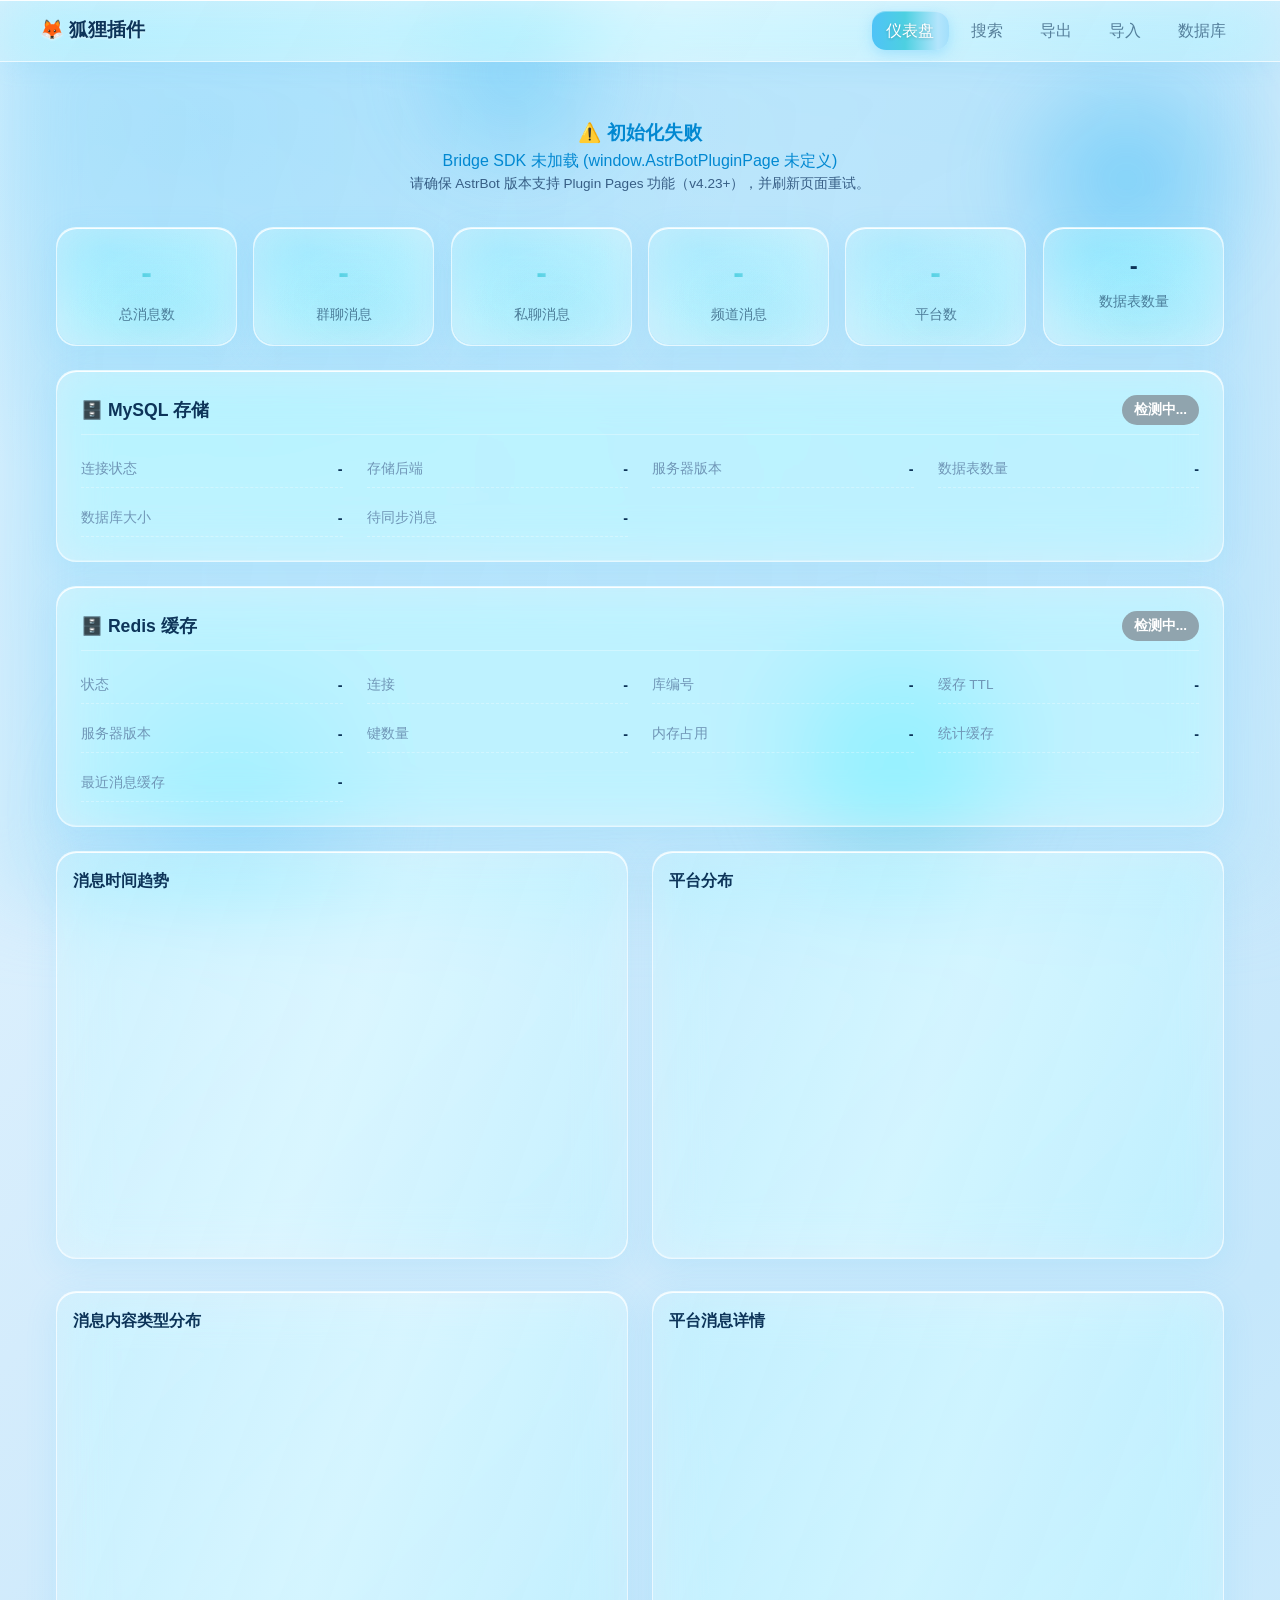
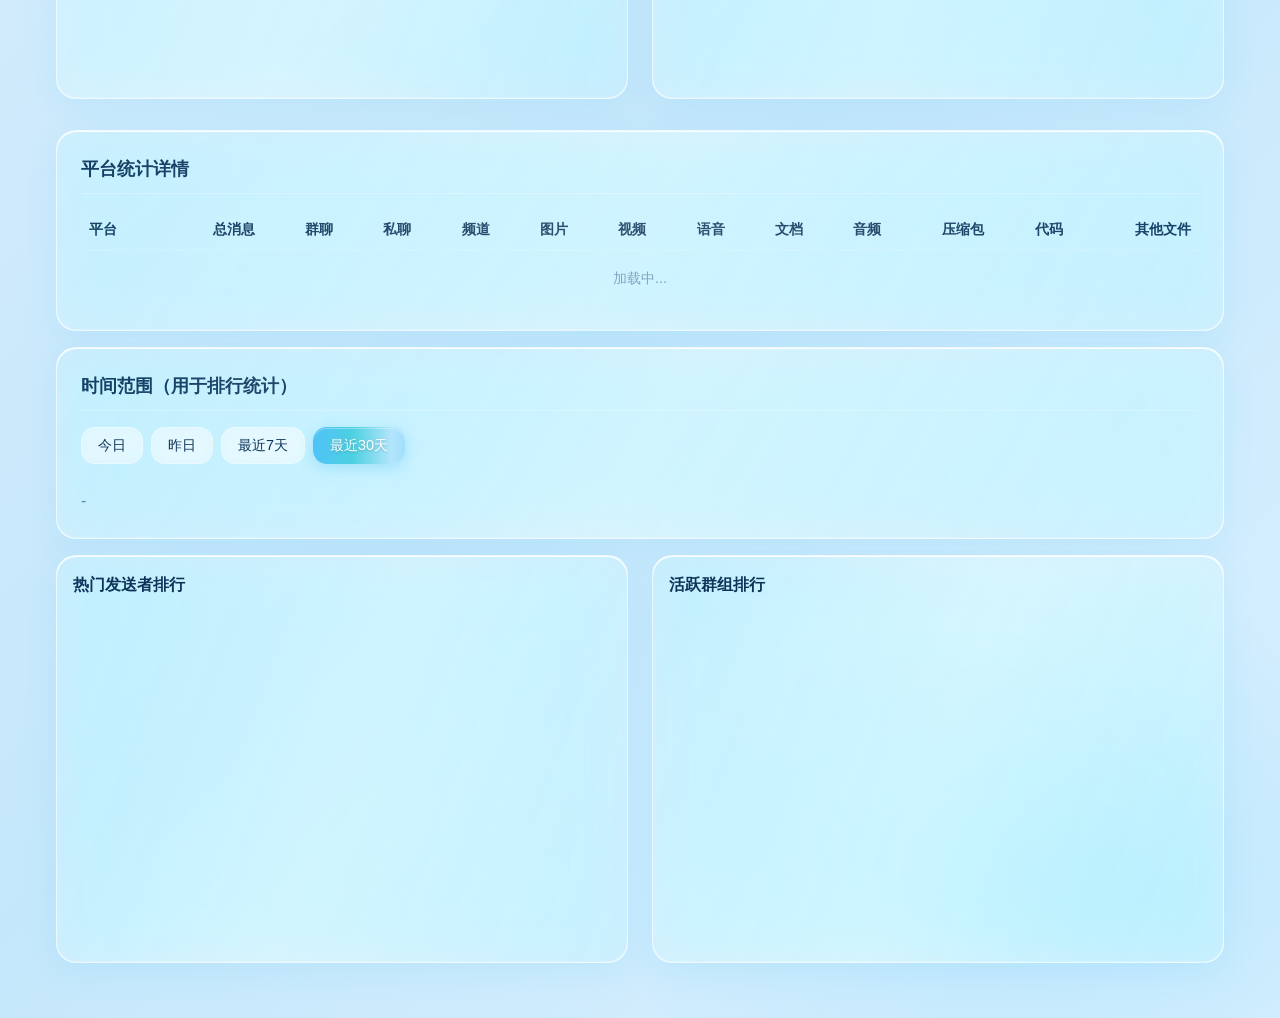
==== pages/recorder/index.html @ d4afc665 "feat: WebUI 支持 SQLite 数据库备份导入导出\n\n新增 .db 格式导出与导入，支持消息表完整字段、批量处理、完整性检查和分片上传。\n同步更新 WebUI、README、CHAN" ====
<!doctype html>
<html lang="zh-CN">
<head>
  <meta charset="utf-8" />
  <meta name="viewport" content="width=device-width, initial-scale=1.0, maximum-scale=5.0, user-scalable=yes" />
  <meta name="theme-color" content="#4fc3f7" />
  <meta name="apple-mobile-web-app-capable" content="yes" />
  <meta name="apple-mobile-web-app-status-bar-style" content="default" />
  <title>狐狸插件</title>
  <link rel="stylesheet" href="./style.css?v=2.12.0" />
</head>
<body>
  <nav class="navbar">
    <div class="nav-container">
      <span class="nav-brand">🦊 狐狸插件</span>
      <button class="nav-toggle" id="navToggle">☰</button>
      <div class="nav-links" id="navLinks">
        <a href="#dashboard" class="nav-link active" data-view="dashboard">仪表盘</a>
        <a href="#search" class="nav-link" data-view="search">搜索</a>
        <a href="#export" class="nav-link" data-view="export">导出</a>
        <a href="#import" class="nav-link" data-view="import">导入</a>
        <a href="#database" class="nav-link" data-view="database">数据库</a>
      </div>
    </div>
  </nav>

  <main class="main-content">
    <div id="view-dashboard" class="view active">
      <div class="stats-grid">
        <div class="stat-card">
          <div class="stat-value" id="totalCount">-</div>
          <div class="stat-label">总消息数</div>
        </div>
        <div class="stat-card">
          <div class="stat-value" id="groupCount">-</div>
          <div class="stat-label">群聊消息</div>
        </div>
        <div class="stat-card">
          <div class="stat-value" id="privateCount">-</div>
          <div class="stat-label">私聊消息</div>
        </div>
        <div class="stat-card">
          <div class="stat-value" id="channelCount">-</div>
          <div class="stat-label">频道消息</div>
        </div>
        <div class="stat-card">
          <div class="stat-value" id="platformCount">-</div>
          <div class="stat-label">平台数</div>
        </div>
        <div class="stat-card">
          <div class="stat-value stat-plain" id="dbStatusValue">-</div>
          <div class="stat-label" id="dbStatusLabel">数据表数量</div>
          <div class="stat-sub" id="dbStatusSub"></div>
        </div>
      </div>

      <div class="redis-card" id="mysqlCard">
        <div class="redis-card-header">
          <span class="redis-title">🗄️ MySQL 存储</span>
          <span class="redis-status-badge" id="mysqlBadge">检测中...</span>
        </div>
        <div class="redis-card-body">
          <div class="redis-detail">
            <span class="redis-k">连接状态</span>
            <span class="redis-v" id="mysqlConnected">-</span>
          </div>
          <div class="redis-detail">
            <span class="redis-k">存储后端</span>
            <span class="redis-v" id="mysqlBackend">-</span>
          </div>
          <div class="redis-detail">
            <span class="redis-k">服务器版本</span>
            <span class="redis-v" id="mysqlVersion">-</span>
          </div>
          <div class="redis-detail">
            <span class="redis-k">数据表数量</span>
            <span class="redis-v" id="mysqlTables">-</span>
          </div>
          <div class="redis-detail">
            <span class="redis-k">数据库大小</span>
            <span class="redis-v" id="mysqlDbSize">-</span>
          </div>
          <div class="redis-detail">
            <span class="redis-k">待同步消息</span>
            <span class="redis-v" id="mysqlUnsynced">-</span>
          </div>
        </div>
      </div>

      <div class="redis-card" id="redisCard">
        <div class="redis-card-header">
          <span class="redis-title">🗄️ Redis 缓存</span>
          <span class="redis-status-badge" id="redisBadge">检测中...</span>
        </div>
        <div class="redis-card-body">
          <div class="redis-detail">
            <span class="redis-k">状态</span>
            <span class="redis-v" id="redisAvailable">-</span>
          </div>
          <div class="redis-detail">
            <span class="redis-k">连接</span>
            <span class="redis-v" id="redisEndpoint">-</span>
          </div>
          <div class="redis-detail">
            <span class="redis-k">库编号</span>
            <span class="redis-v" id="redisDb">-</span>
          </div>
          <div class="redis-detail">
            <span class="redis-k">缓存 TTL</span>
            <span class="redis-v" id="redisTtl">-</span>
          </div>
          <div class="redis-detail">
            <span class="redis-k">服务器版本</span>
            <span class="redis-v" id="redisVersion">-</span>
          </div>
          <div class="redis-detail">
            <span class="redis-k">键数量</span>
            <span class="redis-v" id="redisKeyCount">-</span>
          </div>
          <div class="redis-detail">
            <span class="redis-k">内存占用</span>
            <span class="redis-v" id="redisMemory">-</span>
          </div>
          <div class="redis-detail">
            <span class="redis-k">统计缓存</span>
            <span class="redis-v" id="redisStatsKey">-</span>
          </div>
          <div class="redis-detail">
            <span class="redis-k">最近消息缓存</span>
            <span class="redis-v" id="redisRecentKey">-</span>
          </div>
        </div>
      </div>

      <div class="charts-grid">
        <div class="chart-container">
          <div class="chart-title">消息时间趋势</div>
          <div class="chart-box" id="timelineChart"></div>
        </div>
        <div class="chart-container">
          <div class="chart-title">平台分布</div>
          <div class="chart-box" id="platformChart"></div>
        </div>
      </div>

      <div class="charts-grid">
        <div class="chart-container">
          <div class="chart-title">消息内容类型分布</div>
          <div class="chart-box" id="contentTypeChart"></div>
        </div>
        <div class="chart-container">
          <div class="chart-title">平台消息详情</div>
          <div class="chart-box" id="platformDetailChart"></div>
        </div>
      </div>

      <div class="card">
        <div class="card-header">平台统计详情</div>
        <div class="table-wrapper" style="overflow-x:auto;">
          <table class="data-table" id="platformDetailTable" style="width:100%;border-collapse:collapse;font-size:0.9rem;">
            <thead>
              <tr style="text-align:left;border-bottom:2px solid rgba(255,255,255,0.1);">
                <th style="padding:8px;">平台</th>
                <th style="padding:8px;text-align:right;">总消息</th>
                <th style="padding:8px;text-align:right;">群聊</th>
                <th style="padding:8px;text-align:right;">私聊</th>
                <th style="padding:8px;text-align:right;">频道</th>
                <th style="padding:8px;text-align:right;">图片</th>
                <th style="padding:8px;text-align:right;">视频</th>
                <th style="padding:8px;text-align:right;">语音</th>
                <th style="padding:8px;text-align:right;">文档</th>
                <th style="padding:8px;text-align:right;">音频</th>
                <th style="padding:8px;text-align:right;">压缩包</th>
                <th style="padding:8px;text-align:right;">代码</th>
                <th style="padding:8px;text-align:right;">其他文件</th>
              </tr>
            </thead>
            <tbody id="platformDetailBody">
              <tr><td colspan="13" style="padding:16px;text-align:center;color:#7096b7;">加载中...</td></tr>
            </tbody>
          </table>
        </div>
      </div>

      <div class="card">
        <div class="card-header">时间范围（用于排行统计）</div>
        <div class="time-selector">
          <button class="time-btn" data-range="today">今日</button>
          <button class="time-btn" data-range="yesterday">昨日</button>
          <button class="time-btn" data-range="last7d">最近7天</button>
          <button class="time-btn active" data-range="last30d">最近30天</button>
        </div>
        <p class="text-muted" id="timeRangeInfo">-</p>
      </div>

      <div class="charts-grid">
        <div class="chart-container">
          <div class="chart-title">热门发送者排行</div>
          <div class="chart-box" id="senderChart"></div>
        </div>
        <div class="chart-container">
          <div class="chart-title">活跃群组排行</div>
          <div class="chart-box" id="groupChart"></div>
        </div>
      </div>
    </div>

    <div id="view-search" class="view">
      <div class="filter-section">
        <div class="filter-row">
          <div class="filter-group search-group">
            <label class="filter-label">关键词:</label>
            <input type="text" class="filter-input search-input" id="keywordInput" placeholder="搜索消息内容...">
          </div>
        </div>
        <div class="filter-row">
          <div class="filter-group">
            <label class="filter-label">平台:</label>
            <select class="filter-select" id="platformFilter">
              <option value="">全部平台</option>
            </select>
          </div>
          <div class="filter-group">
            <label class="filter-label">消息类型:</label>
            <select class="filter-select" id="typeFilter">
              <option value="">全部</option>
              <option value="group">群聊</option>
              <option value="private">私聊</option>
              <option value="channel">频道</option>
            </select>
          </div>
          <div class="filter-group">
            <label class="filter-label">排序:</label>
            <select class="filter-select" id="orderFilter">
              <option value="desc">时间倒序</option>
              <option value="asc">时间正序</option>
            </select>
          </div>
          <div class="filter-group">
            <label class="filter-label">每页:</label>
            <select class="filter-select" id="limitFilter">
              <option value="50">50条</option>
              <option value="100">100条</option>
              <option value="200">200条</option>
            </select>
          </div>
        </div>
        <div class="filter-row" id="advancedFilters" style="display: none;">
          <div class="filter-group">
            <label class="filter-label">群组:</label>
            <select class="filter-select" id="groupFilter">
              <option value="">全部群组</option>
            </select>
          </div>
          <div class="filter-group">
            <label class="filter-label">发送者:</label>
            <select class="filter-select" id="senderFilter">
              <option value="">全部发送者</option>
            </select>
          </div>
          <div class="filter-group">
            <label class="filter-label">开始时间:</label>
            <input type="datetime-local" class="filter-input" id="startTimeInput">
          </div>
          <div class="filter-group">
            <label class="filter-label">结束时间:</label>
            <input type="datetime-local" class="filter-input" id="endTimeInput">
          </div>
        </div>
        <div class="filter-row">
          <button class="btn btn-outline" id="toggleAdvancedBtn">展开更多筛选</button>
          <button class="btn" id="refreshBtn">刷新</button>
          <button class="btn btn-success" id="exportResultsBtn">导出当前结果</button>
        </div>
      </div>
      <div class="card">
        <div class="card-header">消息列表</div>
        <div class="message-list" id="messageList">
          <p class="text-center text-muted">加载中...</p>
        </div>
      </div>
      <div class="pagination" id="pagination"></div>
    </div>

    <div id="view-export" class="view">
      <div class="card">
        <div class="card-header">筛选条件</div>
        <div id="currentFilters"></div>
        <div class="filter-row">
          <div class="filter-group">
            <label class="filter-label">时间范围:</label>
            <select class="filter-select" id="exportTime">
              <option value="">全部</option>
              <option value="today">今日</option>
              <option value="yesterday">昨日</option>
              <option value="last7d">最近7天</option>
              <option value="last30d">最近30天</option>
              <option value="week">本周</option>
              <option value="month">本月</option>
            </select>
          </div>
          <div class="filter-group">
            <label class="filter-label">平台:</label>
            <select class="filter-select" id="exportPlatform">
              <option value="">全部平台</option>
            </select>
          </div>
          <div class="filter-group">
            <label class="filter-label">消息类型:</label>
            <select class="filter-select" id="exportType">
              <option value="">全部</option>
              <option value="group">群聊</option>
              <option value="private">私聊</option>
              <option value="channel">频道</option>
            </select>
          </div>
        </div>
        <div class="filter-row">
          <div class="filter-group">
            <label class="filter-label">开始时间:</label>
            <input type="datetime-local" class="filter-input" id="exportStartTime">
          </div>
          <div class="filter-group">
            <label class="filter-label">结束时间:</label>
            <input type="datetime-local" class="filter-input" id="exportEndTime">
          </div>
          <div class="filter-group">
            <label class="filter-label">关键词:</label>
            <input type="text" class="filter-input" id="exportKeyword" placeholder="筛选包含关键词的消息">
          </div>
        </div>
      </div>
      <div class="card">
        <div class="card-header">导出格式</div>
        <div class="export-options">
          <div class="format-option selected" data-format="json">
            <div class="format-icon">📄</div>
            <div class="format-name">JSON</div>
            <p class="format-desc">结构化数据，适合程序处理</p>
          </div>
          <div class="format-option" data-format="csv">
            <div class="format-icon">📊</div>
            <div class="format-name">CSV</div>
            <p class="format-desc">表格格式，适合 Excel 打开</p>
          </div>
          <div class="format-option" data-format="txt">
            <div class="format-icon">📝</div>
            <div class="format-name">TXT</div>
            <p class="format-desc">纯文本，聊天记录风格</p>
          </div>
          <div class="format-option" data-format="db">
            <div class="format-icon">🗄️</div>
            <div class="format-name">SQLite DB</div>
            <p class="format-desc">数据库备份，适合完整迁移</p>
          </div>
        </div>
      </div>
      <div class="card">
        <div class="card-header">导出选项</div>
        <div class="filter-row">
          <label class="checkbox-label">
            <input type="checkbox" id="includeChain" checked>
            包含消息链（图片、表情等）
          </label>
          <label class="checkbox-label">
            <input type="checkbox" id="includeRaw">
            包含原始消息数据
          </label>
          <label class="checkbox-label">
            <input type="checkbox" id="includeMedia">
            包含多媒体文件（图片、语音、视频等）
          </label>
        </div>
        <div id="mediaNote" class="info-note" style="display: none;">
          💡 勾选后将以 <code>.zip</code> 格式导出（包含数据 + 媒体文件的压缩包），文件体积可能较大。仅 JSON 格式支持此选项。
        </div>
      </div>
      <div class="card text-center">
        <button class="btn btn-success btn-lg" id="startExport">开始导出</button>
      </div>
      <div id="exportProgress" style="display: none;"></div>
    </div>

    <div id="view-import" class="view">
      <div class="card">
        <div class="card-header">选择文件</div>
        <div class="upload-area" id="uploadArea">
          <div class="upload-icon">📁</div>
          <p>拖拽文件到这里，或点击选择文件</p>
          <p class="text-muted">支持 JSON、CSV、SQLite DB、ZIP（含媒体文件包）格式，最大 4GB</p>
          <p class="text-muted" style="font-size: 0.8rem;">大文件（超过 50MB）将自动使用分片上传</p>
          <input type="file" id="importFile" accept=".json,.csv,.db,.zip" style="display: none;">
        </div>
        <div id="fileInfo" style="display: none; margin-top: 1rem;"></div>
      </div>
      <div class="card">
        <div class="card-header">导入模式</div>
        <div class="filter-row">
          <label class="checkbox-label">
            <input type="radio" name="importMode" value="merge" checked>
            <strong>合并</strong> - 添加新记录，保留现有数据
          </label>
        </div>
        <div class="filter-row">
          <label class="checkbox-label">
            <input type="radio" name="importMode" value="skip_duplicates">
            <strong>跳过重复</strong> - 检测并跳过已存在的记录
          </label>
        </div>
      </div>
      <div class="card text-center">
        <button class="btn btn-warning btn-lg" id="startImport">开始导入</button>
        <p class="text-muted mt-2">导入操作可能会修改数据库，请谨慎操作</p>
      </div>
      <div id="importProgress" style="display: none;"></div>
    </div>

    <div id="view-database" class="view">
      <div class="db-browser-grid">
        <div class="card">
          <div class="card-header">数据表列表</div>
          <div class="db-table-list" id="dbTableList">
            <p class="text-center text-muted">加载中...</p>
          </div>
        </div>
        <div class="card">
          <div class="card-header" id="dbSchemaHeader">表结构</div>
          <div class="db-schema-panel" id="dbSchemaPanel">
            <p class="text-center text-muted">点击左侧表名查看结构</p>
          </div>
        </div>
      </div>

      <div class="card">
        <div class="card-header" id="dbDataHeader">表数据预览</div>
        <div class="table-wrapper" style="overflow-x:auto;">
          <div id="dbDataPanel">
            <p class="text-center text-muted">选择表后预览数据</p>
          </div>
        </div>
      </div>

      <div class="card">
        <div class="card-header">只读 SQL 查询</div>
        <div class="filter-row">
          <textarea id="dbQueryInput" class="db-query-input" rows="4" placeholder="输入 SELECT / SHOW / DESCRIBE 语句，例如：SELECT * FROM messages LIMIT 20"></textarea>
        </div>
        <div class="filter-row">
          <button class="btn" id="dbQueryBtn">执行查询</button>
          <span class="text-muted db-query-hint">仅允许只读语句，自动附加 LIMIT 限制</span>
        </div>
        <div id="dbQueryResult"></div>
      </div>
    </div>
  </main>

  <div class="modal" id="messageModal">
    <div class="modal-content">
      <div class="modal-header">
        <h3>消息详情</h3>
        <button class="modal-close" id="modalClose">×</button>
      </div>
      <div class="modal-body" id="modalBody"></div>
    </div>
  </div>

  <script type="module" src="./app.js?v=2.12.0"></script>
</body>
</html>
---- pages/recorder/style.css ----
/* ============================================================
   狐狸插件 - Liquid Glass UI
   基于 backdrop-filter + 渐变高光 + 内外阴影实现液态玻璃质感
   ============================================================ */

:root {
  --primary-color: #4fc3f7;
  --primary-dark: #0288d1;
  --primary-light: rgba(79, 195, 247, 0.35);
  --success-color: #4dd0e1;
  --warning-color: #03a9f4;
  --danger-color: #0288d1;
  --text-color: #0d3459;
  --text-light: #375e85;
  --text-on-glass: #0d3459;
  --text-on-glass-light: rgba(13, 52, 89, 0.6);
  --border-color: rgba(255, 255, 255, 0.55);
  --border-color-subtle: rgba(255, 255, 255, 0.3);
  --glass-bg: rgba(255, 255, 255, 0.32);
  --glass-bg-hover: rgba(255, 255, 255, 0.42);
  --glass-bg-dark: rgba(255, 255, 255, 0.2);
  --glass-blur: blur(24px) saturate(190%);
  --glass-blur-light: blur(14px) saturate(160%);
  --glass-shadow: 0 8px 32px rgba(79, 195, 247, 0.14), inset 0 1px 0 rgba(255, 255, 255, 0.7), inset 0 -1px 0 rgba(255, 255, 255, 0.25);
  --glass-shadow-hover: 0 16px 48px rgba(41, 182, 246, 0.24), inset 0 1px 0 rgba(255, 255, 255, 0.85), inset 0 -1px 0 rgba(255, 255, 255, 0.3);
  --glass-border-glow: 0 0 0 1px rgba(255, 255, 255, 0.6);
  --radius: 20px;
  --radius-sm: 14px;
  --skeleton-from: rgba(255, 255, 255, 0.3);
  --skeleton-via: rgba(255, 255, 255, 0.55);
  --skeleton-to: rgba(255, 255, 255, 0.3);
}

* {
  box-sizing: border-box;
  margin: 0;
  padding: 0;
  -webkit-tap-highlight-color: transparent;
}

/* 全局焦点样式 —— 移除蓝色默认轮廓，改用天空蓝高亮 */
button:focus,
a:focus,
input:focus,
select:focus,
textarea:focus,
[tabindex]:focus {
  outline: none;
}

button:focus-visible,
a:focus-visible,
[tabindex]:focus-visible {
  outline: 2px solid rgba(79, 195, 247, 0.6);
  outline-offset: 2px;
}

/* 蓝色流动渐变动画（仅用于小元素：文字、按钮） */
@keyframes flowRightToLeft {
  0% { background-position: 0% center; }
  100% { background-position: -300% center; }
}

/* 卡片浮动效果 —— 已移除：无限浮动动画会让页面看起来一直刷新，保持静态 */

/* 蓝色渐变背景（用于按钮、激活状态、徽章等） */
.rainbow-bg {
  background: linear-gradient(270deg, #4fc3f7, #29b6f6, #03a9f4, #64b5f6, #81d4fa, #b3e5fc, #4dd0e1, #4fc3f7);
  background-size: 300% auto;
}

/* 蓝色渐变文字 */
.rainbow-text {
  background: linear-gradient(270deg, #4fc3f7, #29b6f6, #03a9f4, #64b5f6, #81d4fa, #b3e5fc, #4dd0e1, #4fc3f7);
  background-size: 300% auto;
  -webkit-background-clip: text;
  -webkit-text-fill-color: transparent;
  background-clip: text;
}

/* 动态流光背景 —— 缓慢流动的渐变光带，营造呼吸感。
   流光动画放在 body::before 独立层，避免直接动画 body 触发所有
   backdrop-filter 元素反复重合成；动画时长较长、位移平缓以降低开销。 */
@keyframes auroraFlow {
  0% { background-position: 0% 50%, 100% 50%, 50% 0%; }
  50% { background-position: 100% 50%, 0% 50%, 50% 100%; }
  100% { background-position: 0% 50%, 100% 50%, 50% 0%; }
}

/* 漂浮光斑层 —— 缓慢游走的彩色光点，让背景真正动起来 */
@keyframes bubbleFloat {
  0% { transform: translate(0, 0) scale(1); opacity: 0.55; }
  25% { transform: translate(40px, -60px) scale(1.12); opacity: 0.75; }
  50% { transform: translate(-30px, -110px) scale(0.9); opacity: 0.5; }
  75% { transform: translate(25px, -160px) scale(1.08); opacity: 0.7; }
  100% { transform: translate(0, -220px) scale(1); opacity: 0.55; }
}

body {
  font-family: -apple-system, BlinkMacSystemFont, 'Segoe UI', Roboto, 'Helvetica Neue', Arial, sans-serif;
  background:
    radial-gradient(ellipse 900px 600px at 15% 5%, rgba(79, 195, 247, 0.18) 0%, transparent 60%),
    radial-gradient(ellipse 800px 500px at 85% 95%, rgba(41, 182, 246, 0.14) 0%, transparent 60%),
    linear-gradient(135deg, #e8f6ff 0%, #d4ecfc 35%, #c5e7fb 65%, #daf1ff 100%);
  background-attachment: scroll;
  color: var(--text-on-glass);
  line-height: 1.6;
  min-height: 100vh;
  display: flex;
  flex-direction: column;
  -webkit-tap-highlight-color: transparent;
  position: relative;
  overflow-x: hidden;
}

body::before {
  content: "";
  position: fixed;
  inset: 0;
  z-index: -2;
  pointer-events: none;
  background:
    linear-gradient(120deg, rgba(79, 195, 247, 0.2), rgba(129, 212, 250, 0.08), rgba(77, 208, 225, 0.18)),
    linear-gradient(240deg, rgba(3, 169, 244, 0.12), rgba(41, 182, 246, 0.08), rgba(129, 212, 250, 0.12)),
    linear-gradient(0deg, rgba(79, 195, 247, 0.12), rgba(255, 255, 255, 0.16), rgba(179, 229, 252, 0.14));
  background-size: 200% 200%, 200% 200%, 200% 200%;
  animation: auroraFlow 24s ease-in-out infinite;
  filter: blur(40px);
}

/* 漂浮光斑 —— 三个渐变光球缓慢上浮，营造液态玻璃的流动感 */
body::after {
  content: "";
  position: fixed;
  inset: 0;
  z-index: -1;
  pointer-events: none;
  background:
    radial-gradient(circle 260px at 18% 90%, rgba(129, 212, 250, 0.5) 0%, transparent 70%),
    radial-gradient(circle 220px at 70% 85%, rgba(77, 208, 225, 0.45) 0%, transparent 70%),
    radial-gradient(circle 200px at 88% 20%, rgba(3, 169, 244, 0.35) 0%, transparent 70%),
    radial-gradient(circle 180px at 40% 8%, rgba(41, 182, 246, 0.3) 0%, transparent 70%);
  animation: bubbleFloat 26s ease-in-out infinite;
  filter: blur(30px);
}

/* 移动端降低流光强度，避免低端设备卡顿 */
@media (prefers-reduced-motion: reduce) {
  body::before { animation: none; }
  body::after { animation: none; }
}

/* ============================================================
   导航栏 —— 液态玻璃
   ============================================================ */
.navbar {
  position: relative;
  background: rgba(255, 255, 255, 0.4);
  -webkit-backdrop-filter: var(--glass-blur);
  backdrop-filter: var(--glass-blur);
  border-bottom: 1px solid var(--border-color);
  color: var(--text-on-glass);
  padding: 0.7rem 1rem;
  position: sticky;
  top: 0;
  z-index: 100;
  box-shadow: 0 4px 24px rgba(79, 195, 247, 0.12), inset 0 1px 0 rgba(255, 255, 255, 0.75);
}

.navbar::after {
  content: "";
  position: absolute;
  inset: 0 0 auto 0;
  height: 100%;
  pointer-events: none;
  box-shadow: inset 0 1px 0 rgba(255, 255, 255, 0.85);
}

.navbar::before {
  content: "";
  position: absolute;
  inset: 0;
  pointer-events: none;
  background: linear-gradient(120deg,
    rgba(79, 195, 247, 0.1) 0%,
    rgba(255, 255, 255, 0.14) 50%,
    rgba(79, 195, 247, 0.1) 100%);
}

.nav-container {
  max-width: 1200px;
  margin: 0 auto;
  display: flex;
  align-items: center;
  justify-content: space-between;
  position: relative;
}

.nav-brand {
  font-size: 1.2rem;
  font-weight: 700;
  color: var(--text-on-glass);
  text-shadow: 0 1px 2px rgba(255, 255, 255, 0.5);
}

.nav-links {
  display: flex;
  gap: 0.5rem;
}

.nav-links a {
  color: var(--text-on-glass-light);
  text-decoration: none;
  padding: 0.4rem 0.9rem;
  border-radius: var(--radius-sm);
  transition: all 0.25s ease;
  font-weight: 500;
  position: relative;
  overflow: hidden;
}

.nav-links a:hover {
  color: var(--text-on-glass);
  background: rgba(255, 255, 255, 0.4);
  -webkit-backdrop-filter: blur(8px);
  backdrop-filter: blur(8px);
}

.nav-links a.active {
  color: white;
  background: linear-gradient(270deg, #4fc3f7, #29b6f6, #03a9f4, #64b5f6, #81d4fa, #b3e5fc, #4dd0e1, #4fc3f7);
  background-size: 300% auto;
  box-shadow: 0 4px 14px rgba(79, 195, 247, 0.35), inset 0 1px 0 rgba(255, 255, 255, 0.3);
  text-shadow: 0 1px 3px rgba(0, 0, 0, 0.2);
}

.nav-toggle {
  display: none;
  background: rgba(255, 255, 255, 0.3);
  border: 1px solid var(--border-color-subtle);
  border-radius: var(--radius-sm);
  color: var(--text-on-glass);
  font-size: 1.3rem;
  cursor: pointer;
  padding: 0.2rem 0.6rem;
  -webkit-backdrop-filter: blur(8px);
  backdrop-filter: blur(8px);
}

@media (max-width: 768px) {
  .nav-toggle {
    display: block;
  }
  .nav-links {
    display: none;
    position: absolute;
    top: calc(100% + 8px);
    left: 0;
    right: 0;
    background: rgba(255, 255, 255, 0.6);
    -webkit-backdrop-filter: var(--glass-blur);
    backdrop-filter: var(--glass-blur);
    border: 1px solid var(--border-color);
    border-radius: var(--radius);
    flex-direction: column;
    padding: 0.8rem;
    gap: 0.3rem;
    box-shadow: var(--glass-shadow);
  }
  .nav-links.show {
    display: flex;
  }
}

/* ============================================================
   主内容区
   ============================================================ */
.main-content {
  flex: 1;
  max-width: 1200px;
  margin: 0 auto;
  padding: 1.5rem 1rem;
  width: 100%;
}

.view {
  display: none;
  opacity: 0;
}

.view.active {
  display: block;
  opacity: 1;
}

.view.fade-in {
  animation: fadeIn 0.4s ease forwards;
}

@keyframes fadeIn {
  from { opacity: 0; transform: translateY(8px); }
  to { opacity: 1; transform: translateY(0); }
}

/* ============================================================
   玻璃卡片 —— 核心组件
   ============================================================ */
.card {
  position: relative;
  background: var(--glass-bg);
  -webkit-backdrop-filter: var(--glass-blur);
  backdrop-filter: var(--glass-blur);
  border: 1px solid var(--border-color);
  border-radius: var(--radius);
  box-shadow: var(--glass-shadow);
  padding: 1.5rem;
  margin-bottom: 1rem;
  animation: cardAppear 0.4s ease both;
  overflow: hidden;
}

/* 液态玻璃高光描边 —— 模拟玻璃折射的边缘光泽 */
.card::after {
  content: "";
  position: absolute;
  inset: 0;
  pointer-events: none;
  border-radius: inherit;
  box-shadow: var(--glass-border-glow), inset 0 1px 0 rgba(255, 255, 255, 0.8);
}

/* 卡片静态渐变叠层 */
.card::before {
  content: "";
  position: absolute;
  inset: 0;
  pointer-events: none;
  border-radius: inherit;
  background: linear-gradient(120deg,
    rgba(79, 195, 247, 0.08) 0%,
    rgba(255, 255, 255, 0.15) 50%,
    rgba(79, 195, 247, 0.08) 100%);
}

@keyframes cardAppear {
  from { opacity: 0; transform: translateY(6px); }
  to { opacity: 1; transform: translateY(0); }
}

.card-header {
  font-size: 1.1rem;
  font-weight: 600;
  margin-bottom: 1rem;
  color: var(--text-on-glass);
  border-bottom: 1px solid var(--border-color-subtle);
  padding-bottom: 0.6rem;
}

/* ============================================================
   Redis 状态大卡片
   ============================================================ */
.redis-card {
  position: relative;
  background: var(--glass-bg);
  -webkit-backdrop-filter: var(--glass-blur);
  backdrop-filter: var(--glass-blur);
  border: 1px solid var(--border-color);
  border-radius: var(--radius);
  box-shadow: var(--glass-shadow);
  padding: 1.5rem;
  margin-bottom: 1.5rem;
  animation: cardAppear 0.4s ease both, cardFloat 6s ease-in-out 0.5s infinite;
  overflow: hidden;
  transform: translateZ(0);
  will-change: transform;
}

.redis-card::after {
  content: "";
  position: absolute;
  inset: 0;
  pointer-events: none;
  border-radius: inherit;
  box-shadow: var(--glass-border-glow), inset 0 1px 0 rgba(255, 255, 255, 0.8);
}

.redis-card-header {
  display: flex;
  align-items: center;
  justify-content: space-between;
  margin-bottom: 1rem;
  padding-bottom: 0.6rem;
  border-bottom: 1px solid var(--border-color-subtle);
}

.redis-title {
  font-size: 1.1rem;
  font-weight: 600;
  color: var(--text-on-glass);
}

.redis-status-badge {
  font-size: 0.85rem;
  font-weight: 600;
  padding: 0.25rem 0.75rem;
  border-radius: 999px;
  color: #fff;
  background: #90a4ae;
}

.redis-status-badge.online {
  background: #26a69a;
}

.redis-status-badge.degraded {
  background: #ffa726;
}

.redis-status-badge.offline {
  background: #ef5350;
}

.redis-card-body {
  display: grid;
  grid-template-columns: repeat(auto-fit, minmax(220px, 1fr));
  gap: 0.75rem 1.5rem;
}

.redis-detail {
  display: flex;
  align-items: center;
  justify-content: space-between;
  gap: 0.5rem;
  padding: 0.4rem 0;
  border-bottom: 1px dashed var(--border-color-subtle);
}

.redis-k {
  font-size: 0.85rem;
  color: var(--text-subtle, #7096b7);
  white-space: nowrap;
}

.redis-v {
  font-size: 0.9rem;
  font-weight: 600;
  color: var(--text-on-glass);
  text-align: right;
  word-break: break-all;
}

/* ============================================================
   统计卡片
   ============================================================ */
.stats-grid {
  display: grid;
  grid-template-columns: repeat(auto-fit, minmax(150px, 1fr));
  gap: 1rem;
  margin-bottom: 1.5rem;
}

/* 卡片持续浮动动画 —— 明显但平缓的悬浮感，6s 周期 */
@keyframes cardFloat {
  0%, 100% { transform: translateY(0) scale(1); }
  50% { transform: translateY(-10px) scale(1.01); }
}

/* 卡片顶部流光扫过动画 */
@keyframes cardSheen {
  0% { transform: translateX(-120%) rotate(15deg); }
  100% { transform: translateX(220%) rotate(15deg); }
}

.stat-card {
  position: relative;
  background: var(--glass-bg);
  -webkit-backdrop-filter: var(--glass-blur);
  backdrop-filter: var(--glass-blur);
  border: 1px solid var(--border-color);
  border-radius: var(--radius);
  box-shadow: var(--glass-shadow);
  padding: 1.2rem;
  text-align: center;
  animation: cardAppear 0.4s ease both, cardFloat 6s ease-in-out 0.5s infinite;
  overflow: hidden;
  transition: transform 0.3s ease, box-shadow 0.3s ease;
  contain: layout paint;
  transform: translateZ(0);
  will-change: transform;
}

.stat-card:hover {
  transform: translateY(-6px) scale(1.04);
  box-shadow: var(--glass-shadow-hover);
  animation-play-state: paused;
}

/* 卡片流光扫过光带 */
.stat-card::before {
  content: "";
  position: absolute;
  top: 0;
  bottom: 0;
  width: 45%;
  left: 0;
  pointer-events: none;
  z-index: 1;
  background: linear-gradient(100deg, transparent, rgba(255, 255, 255, 0.6), transparent);
  opacity: 0;
  animation: cardSheen 5s ease-in-out 1.2s infinite;
}

.stat-card:hover::before {
  animation-play-state: paused;
}

/* 内部静态彩色光斑 + 液态玻璃高光描边 */
.stat-card::after {
  content: "";
  position: absolute;
  inset: 0;
  pointer-events: none;
  border-radius: inherit;
  box-shadow: var(--glass-border-glow), inset 0 1px 0 rgba(255, 255, 255, 0.8), inset 0 -1px 0 rgba(129, 212, 250, 0.25);
  background:
    radial-gradient(180px 120px at 30% 20%, rgba(79, 195, 247, 0.14), transparent 60%),
    radial-gradient(160px 100px at 70% 60%, rgba(129, 212, 250, 0.12), transparent 65%),
    radial-gradient(140px 90px at 50% 80%, rgba(77, 208, 225, 0.1), transparent 60%);
}

/* 入场动画延迟（错峰出现），浮动动画同步错峰 */
.stat-card:nth-child(1) { animation: cardAppear 0.4s ease both, cardFloat 6s ease-in-out 0.5s infinite; }
.stat-card:nth-child(2) { animation: cardAppear 0.4s ease 60ms both, cardFloat 6s ease-in-out 0.8s infinite; }
.stat-card:nth-child(3) { animation: cardAppear 0.4s ease 120ms both, cardFloat 6s ease-in-out 1.1s infinite; }
.stat-card:nth-child(4) { animation: cardAppear 0.4s ease 180ms both, cardFloat 6s ease-in-out 1.4s infinite; }
.stat-card:nth-child(5) { animation: cardAppear 0.4s ease 240ms both, cardFloat 6s ease-in-out 1.7s infinite; }
.stat-card:nth-child(6) { animation: cardAppear 0.4s ease 300ms both, cardFloat 6s ease-in-out 2.0s infinite; }
.stat-card:nth-child(7) { animation: cardAppear 0.4s ease 360ms both, cardFloat 6s ease-in-out 2.3s infinite; }

.stat-value {
  font-size: 2rem;
  font-weight: 700;
  background: linear-gradient(270deg, #4fc3f7, #29b6f6, #03a9f4, #64b5f6, #81d4fa, #b3e5fc, #4dd0e1, #4fc3f7);
  background-size: 300% auto;
  -webkit-background-clip: text;
  -webkit-text-fill-color: transparent;
  background-clip: text;
  margin-bottom: 0.3rem;
  min-height: 2.4rem;
  display: flex;
  align-items: center;
  justify-content: center;
  transition: color 0.2s;
  position: relative;
  z-index: 1;
}

/* 普通文本状态卡片（状态/资源占用）：禁用渐变透明字，使 color 与当前文字可见 */
.stat-plain {
  background-image: none;
  -webkit-background-clip: border-box;
  background-clip: border-box;
  -webkit-text-fill-color: currentColor;
  animation: none;
  font-size: 1.5rem;
}

.stat-label {
  font-size: 0.9rem;
  color: var(--text-on-glass-light);
  position: relative;
  z-index: 1;
}

.stat-sub {
  font-size: 0.75rem;
  color: var(--text-on-glass-light);
  position: relative;
  z-index: 1;
  margin-top: 2px;
}

@media (max-width: 1024px) {
  .stats-grid {
    grid-template-columns: repeat(2, 1fr);
  }
}

@media (max-width: 600px) {
  .stats-grid {
    grid-template-columns: repeat(2, 1fr);
  }
}

/* ============================================================
   图表容器
   ============================================================ */
.charts-grid {
  display: grid;
  grid-template-columns: repeat(2, 1fr);
  gap: 1.5rem;
  margin-bottom: 2rem;
}

.chart-container {
  position: relative;
  background: var(--glass-bg);
  -webkit-backdrop-filter: var(--glass-blur);
  backdrop-filter: var(--glass-blur);
  border: 1px solid var(--border-color);
  border-radius: var(--radius);
  box-shadow: var(--glass-shadow);
  padding: 1rem;
  min-height: 320px;
  overflow: hidden;
  contain: layout paint;
  transform: translateZ(0);
  animation: cardAppear 0.4s ease both, cardFloat 7s ease-in-out 0.8s infinite;
  will-change: transform;
}

.chart-container:hover {
  transform: translateY(-6px) scale(1.01);
  box-shadow: var(--glass-shadow-hover);
  animation-play-state: paused;
}

/* 液态玻璃高光描边 */
.chart-container::after {
  content: "";
  position: absolute;
  inset: 0;
  pointer-events: none;
  border-radius: inherit;
  box-shadow: var(--glass-border-glow), inset 0 1px 0 rgba(255, 255, 255, 0.8);
}

.chart-container::before {
  content: "";
  position: absolute;
  inset: 0;
  pointer-events: none;
  border-radius: inherit;
  background: linear-gradient(110deg,
    rgba(79, 195, 247, 0.08) 0%,
    rgba(255, 255, 255, 0.12) 50%,
    rgba(79, 195, 247, 0.08) 100%);
}

.chart-title {
  font-size: 1rem;
  font-weight: 600;
  margin-bottom: 0.5rem;
  color: var(--text-on-glass);
  position: relative;
  z-index: 1;
}

.chart-box {
  width: 100%;
  height: 340px;
  position: relative;
  z-index: 1;
}

.chart-empty {
  display: flex;
  align-items: center;
  justify-content: center;
  height: 100%;
  color: var(--text-on-glass-light);
  font-size: 0.9rem;
  background: rgba(255, 255, 255, 0.2);
  border-radius: var(--radius-sm);
  border: 1px dashed var(--border-color-subtle);
}

@media (max-width: 768px) {
  .charts-grid {
    grid-template-columns: 1fr;
  }
}

/* 图表容器入场延迟 + 持续浮动（仅一次性入场 + 平缓浮动） */
.charts-grid .chart-container:nth-child(1) { animation: cardAppear 0.4s ease both, cardFloat 7s ease-in-out 0.8s infinite; }
.charts-grid .chart-container:nth-child(2) { animation: cardAppear 0.4s ease 80ms both, cardFloat 7s ease-in-out 1.2s infinite; }
.charts-grid .chart-container:nth-child(3) { animation: cardAppear 0.4s ease 160ms both, cardFloat 7s ease-in-out 1.6s infinite; }
.charts-grid .chart-container:nth-child(4) { animation: cardAppear 0.4s ease 240ms both, cardFloat 7s ease-in-out 2.0s infinite; }

/* ============================================================
   时间选择器
   ============================================================ */
.time-selector {
  display: flex;
  gap: 0.5rem;
  margin-bottom: 1.5rem;
  flex-wrap: wrap;
  position: relative;
  z-index: 1;
}

.time-btn {
  padding: 0.5rem 1rem;
  background: rgba(255, 255, 255, 0.4);
  -webkit-backdrop-filter: blur(8px);
  backdrop-filter: blur(8px);
  border: 1px solid var(--border-color-subtle);
  border-radius: var(--radius-sm);
  cursor: pointer;
  transition: all 0.25s ease;
  font-size: 0.9rem;
  font-weight: 500;
  color: var(--text-on-glass);
}

.time-btn:hover {
  background: rgba(255, 255, 255, 0.6);
  border-color: #4fc3f7;
  color: #0288d1;
}

.time-btn.active {
  background: linear-gradient(270deg, #4fc3f7, #29b6f6, #03a9f4, #64b5f6, #81d4fa, #b3e5fc, #4dd0e1, #4fc3f7);
  background-size: 300% auto;
  color: white;
  border-color: transparent;
  box-shadow: 0 4px 14px rgba(79, 195, 247, 0.35), inset 0 1px 0 rgba(255, 255, 255, 0.3);
  text-shadow: 0 1px 3px rgba(0, 0, 0, 0.2);
}

/* ============================================================
   消息列表
   ============================================================ */
.message-list {
  display: flex;
  flex-direction: column;
  gap: 0.8rem;
}

.message-card {
  position: relative;
  background: rgba(255, 255, 255, 0.55);
  -webkit-backdrop-filter: blur(14px) saturate(160%);
  backdrop-filter: blur(14px) saturate(160%);
  border: 1px solid var(--border-color);
  border-radius: var(--radius-sm);
  box-shadow: 0 4px 16px rgba(79, 195, 247, 0.1), inset 0 1px 0 rgba(255, 255, 255, 0.5);
  padding: 1rem;
  transition: transform 0.2s ease, box-shadow 0.2s ease, background 0.2s ease;
  cursor: pointer;
  overflow: hidden;
  contain: layout paint;
}

/* 静态渐变叠层 —— 无动画（搜索页可能有上百条消息卡片，动画会严重拖慢性能） */
.message-card::before {
  content: "";
  position: absolute;
  inset: 0;
  pointer-events: none;
  border-radius: inherit;
  background: linear-gradient(110deg,
    rgba(100, 181, 246, 0.1) 0%,
    rgba(79, 195, 247, 0.08) 30%,
    rgba(77, 208, 225, 0.08) 60%,
    rgba(129, 212, 250, 0.06) 100%);
}

.message-card:hover {
  background: rgba(255, 255, 255, 0.72);
  box-shadow: 0 8px 24px rgba(41, 182, 246, 0.16), inset 0 1px 0 rgba(255, 255, 255, 0.6);
  transform: translateY(-2px);
}

.message-header {
  display: flex;
  align-items: center;
  gap: 0.5rem;
  margin-bottom: 0.5rem;
  font-size: 0.85rem;
  position: relative;
  z-index: 1;
}

.message-time {
  color: var(--text-on-glass-light);
}

.message-platform {
  background: linear-gradient(135deg, #4fc3f7, #29b6f6);
  color: white;
  padding: 0.2rem 0.6rem;
  border-radius: 6px;
  font-size: 0.8rem;
  font-weight: 500;
  box-shadow: 0 2px 8px rgba(79, 195, 247, 0.3);
  text-shadow: 0 1px 2px rgba(0, 0, 0, 0.2);
}

.message-type {
  background: rgba(255, 255, 255, 0.5);
  -webkit-backdrop-filter: blur(6px);
  backdrop-filter: blur(6px);
  color: var(--text-on-glass-light);
  padding: 0.2rem 0.5rem;
  border-radius: 6px;
  font-size: 0.8rem;
  border: 1px solid var(--border-color-subtle);
}

.message-sender {
  font-weight: 600;
  color: var(--text-on-glass);
}

.message-content {
  color: var(--text-on-glass);
  margin-bottom: 0.5rem;
  word-break: break-word;
  position: relative;
  z-index: 1;
}

.message-actions {
  display: flex;
  gap: 0.5rem;
  font-size: 0.85rem;
  position: relative;
  z-index: 1;
}

.message-actions a {
  color: #4fc3f7;
  text-decoration: none;
  cursor: pointer;
}

.message-actions a:hover {
  color: #0288d1;
}

/* ============================================================
   筛选区
   ============================================================ */
.filter-section {
  position: relative;
  background: var(--glass-bg);
  -webkit-backdrop-filter: var(--glass-blur);
  backdrop-filter: var(--glass-blur);
  border: 1px solid var(--border-color);
  border-radius: var(--radius);
  box-shadow: var(--glass-shadow);
  padding: 1rem;
  margin-bottom: 1rem;
  overflow: hidden;
  contain: layout paint;
  transform: translateZ(0);
  animation: cardAppear 0.4s ease both;
}

/* 液态玻璃高光描边 */
.filter-section::after {
  content: "";
  position: absolute;
  inset: 0;
  pointer-events: none;
  border-radius: inherit;
  box-shadow: var(--glass-border-glow), inset 0 1px 0 rgba(255, 255, 255, 0.8);
}

.filter-section::before {
  content: "";
  position: absolute;
  inset: 0;
  pointer-events: none;
  border-radius: inherit;
  background: linear-gradient(120deg,
    rgba(79, 195, 247, 0.08) 0%,
    rgba(255, 255, 255, 0.12) 50%,
    rgba(79, 195, 247, 0.08) 100%);
}

.filter-row {
  display: flex;
  gap: 1rem;
  align-items: center;
  flex-wrap: wrap;
  margin-bottom: 0.8rem;
  position: relative;
  z-index: 1;
}

.filter-group {
  display: flex;
  align-items: center;
  gap: 0.5rem;
}

.filter-label {
  font-size: 0.9rem;
  color: var(--text-on-glass-light);
  min-width: 80px;
  font-weight: 500;
}

.filter-input,
.filter-select {
  padding: 0.5rem 0.7rem;
  background: rgba(255, 255, 255, 0.45);
  -webkit-backdrop-filter: var(--glass-blur-light);
  backdrop-filter: var(--glass-blur-light);
  border: 1px solid var(--border-color-subtle);
  border-radius: var(--radius-sm);
  font-size: 0.9rem;
  min-width: 150px;
  color: var(--text-on-glass);
  transition: all 0.2s ease;
  box-shadow: 0 2px 8px rgba(79, 195, 247, 0.08), inset 0 1px 0 rgba(255, 255, 255, 0.5);
}

.filter-input:focus,
.filter-select:focus {
  outline: none;
  border-color: #4fc3f7;
  background: rgba(255, 255, 255, 0.6);
  box-shadow: 0 0 0 3px rgba(79, 195, 247, 0.35), inset 0 1px 0 rgba(255, 255, 255, 0.6);
}

.search-input {
  flex: 1;
  min-width: 200px;
}

/* ============================================================
   按钮 —— 液态玻璃按钮
   ============================================================ */
.btn {
  position: relative;
  padding: 0.6rem 1.2rem;
  background: linear-gradient(270deg, #4fc3f7, #29b6f6, #03a9f4, #64b5f6, #81d4fa, #b3e5fc, #4dd0e1, #4fc3f7);
  background-size: 300% auto;
  color: white;
  border: 1px solid rgba(255, 255, 255, 0.35);
  border-radius: var(--radius-sm);
  cursor: pointer;
  font-size: 0.9rem;
  font-weight: 600;
  transition: transform 0.25s ease, box-shadow 0.25s ease, animation-play-state 0.25s ease;
  box-shadow: 0 6px 20px rgba(3, 169, 244, 0.32), inset 0 1px 0 rgba(255, 255, 255, 0.45), inset 0 -1px 0 rgba(255, 255, 255, 0.15);
  overflow: hidden;
  text-shadow: 0 1px 3px rgba(0, 0, 0, 0.2);
  -webkit-tap-highlight-color: transparent;
}

/* 按钮顶部高光 —— 更明显的玻璃折射感 */
.btn::after {
  content: "";
  position: absolute;
  inset: 1px 1px auto 1px;
  height: 50%;
  border-radius: var(--radius-sm) var(--radius-sm) 0 0;
  background: linear-gradient(to bottom, rgba(255,255,255,0.4), rgba(255,255,255,0));
  pointer-events: none;
}

.btn:hover {
  transform: translateY(-2px) scale(1.03);
  box-shadow: 0 10px 28px rgba(41, 182, 246, 0.42), inset 0 1px 0 rgba(255, 255, 255, 0.55), inset 0 -1px 0 rgba(255, 255, 255, 0.2);
  animation-play-state: paused;
}

.btn:active {
  transform: translateY(0) scale(0.98);
  box-shadow: 0 4px 14px rgba(3, 169, 244, 0.3), inset 0 2px 6px rgba(255, 255, 255, 0.3);
}

.btn:focus,
.btn:focus-visible {
  outline: none;
  box-shadow: 0 0 0 3px rgba(79, 195, 247, 0.4), 0 6px 20px rgba(3, 169, 244, 0.32), inset 0 1px 0 rgba(255, 255, 255, 0.45);
}

.btn-outline:focus,
.btn-outline:focus-visible {
  outline: none;
  box-shadow: 0 0 0 3px rgba(79, 195, 247, 0.35);
}

.btn-outline {
  background: rgba(255, 255, 255, 0.3);
  -webkit-backdrop-filter: blur(14px) saturate(160%);
  backdrop-filter: blur(14px) saturate(160%);
  border: 1px solid rgba(255, 255, 255, 0.5);
  color: var(--text-on-glass);
  box-shadow: 0 4px 16px rgba(79, 195, 247, 0.16), inset 0 1px 0 rgba(255, 255, 255, 0.6);
}

.btn-outline::after {
  display: none;
}

.btn-outline:hover {
  background: rgba(255, 255, 255, 0.45);
  border-color: #4fc3f7;
  color: #0288d1;
}

.btn-sm {
  padding: 0.3rem 0.8rem;
  font-size: 0.8rem;
}

.btn-success {
  background: linear-gradient(270deg, #4dd0e1, #4fc3f7, #4dd0e1, #81d4fa, #64b5f6, #4dd0e1, #4dd0e1);
  background-size: 300% auto;
  box-shadow: 0 6px 20px rgba(77, 208, 225, 0.36), inset 0 1px 0 rgba(255, 255, 255, 0.45), inset 0 -1px 0 rgba(255, 255, 255, 0.15);
}

.btn-success:hover {
  box-shadow: 0 10px 28px rgba(77, 208, 225, 0.44), inset 0 1px 0 rgba(255, 255, 255, 0.55), inset 0 -1px 0 rgba(255, 255, 255, 0.2);
  animation-play-state: paused;
}

.btn-warning {
  background: linear-gradient(270deg, #03a9f4, #29b6f6, #0288d1, #29b6f6, #03a9f4);
  background-size: 300% auto;
  box-shadow: 0 6px 20px rgba(3, 169, 244, 0.36), inset 0 1px 0 rgba(255, 255, 255, 0.45), inset 0 -1px 0 rgba(255, 255, 255, 0.15);
}

.btn-warning:hover {
  box-shadow: 0 10px 28px rgba(3, 169, 244, 0.44), inset 0 1px 0 rgba(255, 255, 255, 0.55), inset 0 -1px 0 rgba(255, 255, 255, 0.2);
  animation-play-state: paused;
}

.btn-lg {
  padding: 1rem 2rem;
  font-size: 1rem;
}

/* ============================================================
   分页
   ============================================================ */
.pagination {
  display: flex;
  justify-content: center;
  align-items: center;
  gap: 0.5rem;
  margin-top: 1.5rem;
}

.pagination-btn {
  padding: 0.5rem 1rem;
  background: rgba(255, 255, 255, 0.4);
  -webkit-backdrop-filter: blur(8px);
  backdrop-filter: blur(8px);
  border: 1px solid var(--border-color-subtle);
  border-radius: var(--radius-sm);
  cursor: pointer;
  transition: all 0.2s ease;
  color: var(--text-on-glass);
  font-weight: 500;
}

.pagination-btn:hover:not(.disabled) {
  background: rgba(255, 255, 255, 0.6);
  border-color: #4fc3f7;
  color: #0288d1;
}

.pagination-btn.disabled {
  opacity: 0.4;
  cursor: not-allowed;
}

.pagination-info {
  color: var(--text-on-glass-light);
  font-size: 0.9rem;
}

/* ============================================================
   弹窗 —— 玻璃模态框
   ============================================================ */
.modal {
  display: none;
  position: fixed;
  top: 0;
  left: 0;
  right: 0;
  bottom: 0;
  background: rgba(15, 23, 42, 0.3);
  -webkit-backdrop-filter: blur(4px);
  backdrop-filter: blur(4px);
  z-index: 200;
  justify-content: center;
  align-items: center;
}

.modal.show {
  display: flex;
}

.modal-content {
  position: relative;
  background: var(--glass-bg);
  -webkit-backdrop-filter: var(--glass-blur);
  backdrop-filter: var(--glass-blur);
  border: 1px solid var(--border-color);
  border-radius: var(--radius);
  max-width: 800px;
  width: 90%;
  max-height: 80vh;
  overflow-y: auto;
  box-shadow: 0 20px 60px rgba(0, 0, 0, 0.2), inset 0 1px 0 rgba(255, 255, 255, 0.5);
  animation: modalIn 0.3s ease;
  overflow: hidden;
}

/* 液态玻璃高光描边 */
.modal-content::after {
  content: "";
  position: absolute;
  inset: 0;
  pointer-events: none;
  border-radius: inherit;
  box-shadow: var(--glass-border-glow), inset 0 1px 0 rgba(255, 255, 255, 0.8);
}

.modal-content::before {
  content: "";
  position: absolute;
  inset: 0;
  pointer-events: none;
  border-radius: inherit;
  background: linear-gradient(120deg,
    rgba(79, 195, 247, 0.08) 0%,
    rgba(255, 255, 255, 0.12) 50%,
    rgba(79, 195, 247, 0.08) 100%);
}

@keyframes modalIn {
  from { opacity: 0; transform: scale(0.95) translateY(10px); }
  to { opacity: 1; transform: scale(1) translateY(0); }
}

.modal-header {
  display: flex;
  justify-content: space-between;
  align-items: center;
  padding: 1rem;
  border-bottom: 1px solid var(--border-color-subtle);
  position: relative;
  z-index: 1;
}

.modal-header h3 {
  font-size: 1.1rem;
  color: var(--text-on-glass);
}

.modal-close {
  background: rgba(255, 255, 255, 0.3);
  border: 1px solid var(--border-color-subtle);
  border-radius: 8px;
  font-size: 1.3rem;
  color: var(--text-on-glass-light);
  cursor: pointer;
  width: 32px;
  height: 32px;
  display: flex;
  align-items: center;
  justify-content: center;
  transition: all 0.2s;
}

.modal-close:hover {
  background: rgba(255, 255, 255, 0.5);
  color: var(--text-on-glass);
}

.modal-body {
  padding: 1rem;
  position: relative;
  z-index: 1;
}

.detail-row {
  display: flex;
  margin-bottom: 0.5rem;
}

.detail-label {
  min-width: 120px;
  color: var(--text-on-glass-light);
  font-size: 0.9rem;
}

.detail-value {
  color: var(--text-on-glass);
}

.context-message {
  background: rgba(255, 255, 255, 0.35);
  -webkit-backdrop-filter: blur(6px);
  backdrop-filter: blur(6px);
  padding: 0.5rem;
  border-radius: var(--radius-sm);
  margin-bottom: 0.5rem;
  border: 1px solid var(--border-color-subtle);
}

.context-message.highlight {
  background: rgba(79, 195, 247, 0.12);
  border-left: 3px solid #4fc3f7;
}

/* ============================================================
   加载与骨架屏
   ============================================================ */
.inline-spinner {
  display: inline-block;
  width: 18px;
  height: 18px;
  border: 2px solid var(--border-color-subtle);
  border-top-color: #4fc3f7;
  border-radius: 50%;
  animation: spin 0.8s linear infinite;
  vertical-align: middle;
  margin-right: 6px;
}

.skeleton {
  background: linear-gradient(90deg, var(--skeleton-from) 25%, var(--skeleton-via) 50%, var(--skeleton-to) 75%);
  background-size: 200% 100%;
  animation: shimmer 1.5s ease-in-out infinite;
  border-radius: var(--radius-sm);
}

@keyframes shimmer {
  0% { background-position: 200% 0; }
  100% { background-position: -200% 0; }
}

.skeleton-inline {
  display: inline-block;
  border-radius: 4px;
}

.skeleton-stat {
  height: 80px;
  border-radius: var(--radius);
}

.skeleton-chart {
  height: 340px;
  border-radius: var(--radius);
}

.skeleton-line {
  height: 16px;
  margin-bottom: 10px;
  border-radius: 4px;
}

.skeleton-line.short {
  width: 60%;
}

.skeleton-card {
  height: 80px;
  margin-bottom: 12px;
  border-radius: var(--radius);
}

.stat-value.loading {
  color: transparent;
}

.chart-box.loading {
  position: relative;
}

.section-loading {
  display: flex;
  align-items: center;
  justify-content: center;
  padding: 2rem;
  color: var(--text-on-glass-light);
  font-size: 0.9rem;
  gap: 0.5rem;
}

.section-error {
  display: flex;
  align-items: center;
  justify-content: center;
  padding: 1.5rem;
  gap: 0.5rem;
  color: var(--danger-color);
  font-size: 0.9rem;
  flex-wrap: wrap;
}

.error-icon {
  font-size: 1rem;
}

.error-text {
  color: var(--danger-color);
}

.error-text-sm {
  color: var(--danger-color);
  font-size: 0.85rem;
}

@keyframes spin {
  to { transform: rotate(360deg); }
}

/* ============================================================
   导出选项
   ============================================================ */
.export-options {
  display: grid;
  grid-template-columns: repeat(3, 1fr);
  gap: 1rem;
  margin-bottom: 1rem;
  position: relative;
  z-index: 1;
}

.format-option {
  background: rgba(255, 255, 255, 0.35);
  -webkit-backdrop-filter: blur(8px);
  backdrop-filter: blur(8px);
  border: 2px solid var(--border-color-subtle);
  border-radius: var(--radius-sm);
  padding: 1rem;
  text-align: center;
  cursor: pointer;
  transition: all 0.25s ease;
}

.format-option:hover {
  border-color: #4fc3f7;
  background: rgba(255, 255, 255, 0.5);
}

.format-option.selected {
  border-color: transparent;
  background: linear-gradient(270deg, rgba(79, 195, 247, 0.15), rgba(41, 182, 246, 0.15), rgba(100, 181, 246, 0.15), rgba(77, 208, 225, 0.15), rgba(129, 212, 250, 0.15), rgba(79, 195, 247, 0.15));
  background-size: 300% auto;
  box-shadow: 0 4px 12px rgba(79, 195, 247, 0.2), inset 0 1px 0 rgba(255, 255, 255, 0.4);
  border: 2px solid rgba(79, 195, 247, 0.4);
}

.format-icon {
  font-size: 2rem;
  margin-bottom: 0.5rem;
}

.format-name {
  font-weight: 600;
  color: var(--text-on-glass);
}

.format-desc {
  font-size: 0.85rem;
  color: var(--text-on-glass-light);
}

@media (max-width: 600px) {
  .export-options {
    grid-template-columns: 1fr;
  }
}

/* ============================================================
   上传区
   ============================================================ */
.upload-area {
  border: 2px dashed var(--border-color-subtle);
  border-radius: var(--radius);
  padding: 2rem;
  text-align: center;
  cursor: pointer;
  transition: all 0.25s ease;
  background: rgba(255, 255, 255, 0.25);
  -webkit-backdrop-filter: blur(6px);
  backdrop-filter: blur(6px);
  position: relative;
  z-index: 1;
}

.upload-area:hover {
  border-color: #4fc3f7;
  background: rgba(79, 195, 247, 0.08);
}

.upload-area.dragover {
  border-color: #4fc3f7;
  background: rgba(79, 195, 247, 0.12);
  box-shadow: 0 0 0 3px rgba(79, 195, 247, 0.35);
}

.upload-icon {
  font-size: 3rem;
  color: var(--text-on-glass-light);
  margin-bottom: 1rem;
}

.checkbox-label {
  display: flex;
  align-items: center;
  gap: 0.5rem;
}

.info-note {
  margin-top: 0.5rem;
  padding: 0.5rem 0.7rem;
  background: rgba(255, 255, 255, 0.4);
  -webkit-backdrop-filter: blur(6px);
  backdrop-filter: blur(6px);
  border-radius: var(--radius-sm);
  font-size: 0.85rem;
  color: var(--text-on-glass-light);
  border: 1px solid var(--border-color-subtle);
}

.task-progress {
  background: rgba(255, 255, 255, 0.35);
  -webkit-backdrop-filter: blur(6px);
  backdrop-filter: blur(6px);
  border-radius: var(--radius-sm);
  height: 20px;
  overflow: hidden;
  margin: 1rem 0;
  border: 1px solid var(--border-color-subtle);
}

.progress-bar {
  height: 100%;
  background: linear-gradient(270deg, #4fc3f7, #29b6f6, #03a9f4, #64b5f6, #81d4fa, #b3e5fc, #4dd0e1, #4fc3f7);
  background-size: 300% auto;
  transition: width 0.3s;
  box-shadow: inset 0 1px 0 rgba(255, 255, 255, 0.3);
}

.task-stats {
  display: grid;
  grid-template-columns: repeat(5, 1fr);
  gap: 1rem;
  text-align: center;
}

.task-stat {
  background: rgba(255, 255, 255, 0.35);
  -webkit-backdrop-filter: blur(8px);
  backdrop-filter: blur(8px);
  padding: 0.8rem;
  border-radius: var(--radius-sm);
  border: 1px solid var(--border-color-subtle);
}

.task-stat-value {
  font-size: 1.5rem;
  font-weight: 600;
  background: linear-gradient(270deg, #4fc3f7, #29b6f6, #03a9f4, #64b5f6, #81d4fa, #b3e5fc, #4dd0e1, #4fc3f7);
  background-size: 300% auto;
  -webkit-background-clip: text;
  -webkit-text-fill-color: transparent;
  background-clip: text;
}

.task-stat-label {
  font-size: 0.85rem;
  color: var(--text-on-glass-light);
}

@media (max-width: 600px) {
  .task-stats {
    grid-template-columns: repeat(3, 1fr);
  }
}

/* ============================================================
   工具类
   ============================================================ */
.text-muted {
  color: var(--text-on-glass-light);
}

.text-center {
  text-align: center;
}

.time-range-label {
  font-weight: 700;
  background: linear-gradient(270deg, #4fc3f7, #29b6f6, #03a9f4, #64b5f6, #81d4fa, #b3e5fc, #4dd0e1, #4fc3f7);
  background-size: 300% auto;
  -webkit-background-clip: text;
  -webkit-text-fill-color: transparent;
  background-clip: text;
}

.time-range-separator {
  color: var(--text-on-glass-light);
  margin: 0 0.75rem;
}

.time-range-value {
  font-family: 'Monaco', 'Menlo', 'Ubuntu Mono', monospace;
  font-size: 0.9rem;
  color: var(--text-on-glass);
  letter-spacing: 0.03em;
}

.mt-2 { margin-top: 1rem; }

.hidden {
  display: none !important;
}

/* ============================================================
   优雅降级 —— 不支持 backdrop-filter 的环境
   ============================================================ */
@supports not ((backdrop-filter: blur(1px)) or (-webkit-backdrop-filter: blur(1px))) {
  .navbar,
  .card,
  .stat-card,
  .chart-container,
  .filter-section,
  .modal-content,
  .message-card {
    background: rgba(255, 255, 255, 0.88);
  }
  .nav-links a:hover,
  .time-btn,
  .filter-input,
  .filter-select,
  .pagination-btn,
  .format-option,
  .btn-outline,
  .task-stat,
  .context-message,
  .info-note,
  .upload-area {
    background: rgba(255, 255, 255, 0.9);
  }
}

/* ============================================================
   尊重减少动画偏好
   ============================================================ */
@media (prefers-reduced-motion: reduce) {
  .card,
  .stat-card,
  .stat-card:nth-child(1),
  .stat-card:nth-child(2),
  .stat-card:nth-child(3),
  .stat-card:nth-child(4),
  .stat-card:nth-child(5),
  .stat-card:nth-child(6),
  .stat-card:nth-child(7),
  .chart-container,
  .charts-grid .chart-container:nth-child(1),
  .charts-grid .chart-container:nth-child(2),
  .charts-grid .chart-container:nth-child(3),
  .charts-grid .chart-container:nth-child(4),
  .filter-section {
    animation: none;
  }
}

/* ============================================================
   响应式自适应 —— 平板 (769px~1024px)
   ============================================================ */
@media (max-width: 1024px) and (min-width: 769px) {
  .main-content {
    padding: 1rem 0.8rem;
  }

  .stats-grid {
    grid-template-columns: repeat(2, 1fr);
    gap: 0.8rem;
  }

  .stat-card {
    padding: 1rem;
  }

  .stat-value {
    font-size: 1.7rem;
  }

  .charts-grid {
    grid-template-columns: 1fr;
    gap: 1rem;
  }

  .chart-box {
    height: 240px;
  }

  .card {
    padding: 1.2rem;
  }

  .export-options {
    grid-template-columns: repeat(3, 1fr);
  }

  .task-stats {
    grid-template-columns: repeat(5, 1fr);
  }

  .filter-row {
    gap: 0.8rem;
  }

  .filter-input,
  .filter-select {
    min-width: 130px;
  }

  .modal-content {
    max-width: 95%;
    max-height: 85vh;
  }
}

/* ============================================================
   响应式自适应 —— 手机 (≤768px)
   ============================================================ */
@media (max-width: 768px) {
  :root {
    --radius: 12px;
    --radius-sm: 8px;
    --glass-blur: blur(10px) saturate(140%);
    --glass-blur-light: blur(6px) saturate(120%);
  }

  /* 导航栏 */
  .navbar {
    padding: 0.5rem 0.8rem;
  }

  .nav-brand {
    font-size: 1.05rem;
  }

  /* 主内容 */
  .main-content {
    padding: 0.8rem 0.6rem 2.5rem;
  }

  /* 统计卡片 —— 手机端 2 列 */
  .stats-grid {
    grid-template-columns: repeat(2, 1fr);
    gap: 0.6rem;
    margin-bottom: 1rem;
  }

  .stat-card {
    padding: 0.8rem 0.6rem;
  }

  .stat-value {
    font-size: 1.4rem;
    min-height: 1.8rem;
  }

  .stat-label {
    font-size: 0.78rem;
  }

  /* 图表 —— 手机端单列 */
  .charts-grid {
    grid-template-columns: 1fr;
    gap: 0.8rem;
    margin-bottom: 1rem;
  }

  .chart-container {
    min-height: 260px;
    padding: 0.8rem;
  }

  .chart-box {
    height: 280px;
  }

  .chart-title {
    font-size: 0.9rem;
    margin-bottom: 0.4rem;
  }

  /* 卡片 */
  .card {
    padding: 1rem 0.8rem;
    margin-bottom: 0.8rem;
  }

  .card-header {
    font-size: 1rem;
    margin-bottom: 0.8rem;
    padding-bottom: 0.5rem;
  }

  /* 时间选择器 */
  .time-selector {
    gap: 0.4rem;
    margin-bottom: 1rem;
  }

  .time-btn {
    padding: 0.4rem 0.7rem;
    font-size: 0.82rem;
  }

  /* 数据表格 —— 水平滚动 */
  .table-wrapper {
    overflow-x: auto;
    -webkit-overflow-scrolling: touch;
  }

  .data-table {
    font-size: 0.8rem;
    min-width: 600px;
  }

  .data-table th,
  .data-table td {
    padding: 6px 4px;
    white-space: nowrap;
  }

  /* 消息卡片 */
  .message-card {
    padding: 0.8rem;
  }

  .message-header {
    gap: 0.3rem;
    font-size: 0.78rem;
    flex-wrap: wrap;
  }

  .message-platform,
  .message-type {
    font-size: 0.72rem;
    padding: 0.15rem 0.4rem;
  }

  .message-content {
    font-size: 0.88rem;
  }

  .message-actions {
    font-size: 0.78rem;
    gap: 0.4rem;
  }

  /* 筛选区 */
  .filter-section {
    padding: 0.8rem;
  }

  .filter-row {
    flex-direction: column;
    align-items: stretch;
    gap: 0.5rem;
  }

  .filter-group {
    width: 100%;
  }

  .filter-label {
    min-width: auto;
    font-size: 0.82rem;
  }

  .filter-input,
  .filter-select {
    width: 100%;
    min-width: 0;
    font-size: 0.85rem;
    padding: 0.45rem 0.6rem;
  }

  .search-input {
    min-width: 0;
  }

  /* 按钮 */
  .btn {
    padding: 0.5rem 1rem;
    font-size: 0.85rem;
  }

  .btn-sm {
    padding: 0.25rem 0.6rem;
    font-size: 0.76rem;
  }

  /* 分页 */
  .pagination {
    gap: 0.3rem;
    flex-wrap: wrap;
  }

  .pagination-btn {
    padding: 0.4rem 0.7rem;
    font-size: 0.82rem;
  }

  /* 模态框 */
  .modal-content {
    width: 95%;
    max-width: 95%;
    max-height: 88vh;
    border-radius: 12px;
  }

  .modal-header {
    padding: 0.7rem;
  }

  .modal-header h3 {
    font-size: 1rem;
  }

  .modal-body {
    padding: 0.7rem;
  }

  .detail-row {
    flex-direction: column;
    margin-bottom: 0.3rem;
  }

  .detail-label {
    min-width: auto;
    font-size: 0.8rem;
  }

  .detail-value {
    font-size: 0.88rem;
  }

  .chain-item {
    font-size: 0.85rem;
    padding: 0.4rem;
  }

  /* 导出选项 */
  .export-options {
    grid-template-columns: 1fr;
    gap: 0.6rem;
  }

  .format-option {
    padding: 0.7rem;
    display: flex;
    align-items: center;
    text-align: left;
    gap: 0.8rem;
  }

  .format-icon {
    font-size: 1.5rem;
    margin-bottom: 0;
  }

  /* 上传区 */
  .upload-area {
    padding: 1.2rem;
  }

  .upload-icon {
    font-size: 2.2rem;
    margin-bottom: 0.6rem;
  }

  /* 任务统计 */
  .task-stats {
    grid-template-columns: repeat(3, 1fr);
    gap: 0.5rem;
  }

  .task-stat {
    padding: 0.5rem;
  }

  .task-stat-value {
    font-size: 1.15rem;
  }

  .task-stat-label {
    font-size: 0.76rem;
  }

  /* 上下文消息 */
  .context-msg,
  .context-message {
    padding: 0.4rem;
    font-size: 0.82rem;
  }
}

/* ============================================================
   响应式自适应 —— 小手机 (≤480px)
   ============================================================ */
@media (max-width: 480px) {
  .nav-brand {
    font-size: 0.95rem;
  }

  .stats-grid {
    grid-template-columns: 1fr 1fr;
    gap: 0.5rem;
  }

  .stat-value {
    font-size: 1.2rem;
  }

  .stat-label {
    font-size: 0.72rem;
  }

  .chart-box {
    height: 200px;
  }

  .chart-title {
    font-size: 0.85rem;
  }

  .card {
    padding: 0.8rem 0.6rem;
  }

  .card-header {
    font-size: 0.92rem;
  }

  .time-btn {
    padding: 0.35rem 0.6rem;
    font-size: 0.76rem;
  }

  .btn {
    padding: 0.45rem 0.8rem;
    font-size: 0.8rem;
  }

  .pagination-btn {
    padding: 0.35rem 0.55rem;
    font-size: 0.76rem;
  }

  .modal-content {
    width: 98%;
    border-radius: 10px;
  }
}

/* ============================================================
   数据库浏览视图（只读，借鉴 astrbot_plugin_mysql 的表浏览设计）
   ============================================================ */
.db-browser-grid {
  display: grid;
  grid-template-columns: minmax(220px, 320px) 1fr;
  gap: 1.5rem;
  margin-bottom: 1.5rem;
}

@media (max-width: 768px) {
  .db-browser-grid {
    grid-template-columns: 1fr;
  }
}

.db-table-list {
  max-height: 480px;
  overflow-y: auto;
  display: flex;
  flex-direction: column;
  gap: 0.35rem;
}

.db-table-item {
  display: flex;
  align-items: center;
  justify-content: space-between;
  padding: 0.55rem 0.8rem;
  border-radius: var(--radius-sm);
  border: 1px solid var(--border-color-subtle);
  background: rgba(255, 255, 255, 0.35);
  cursor: pointer;
  transition: all 0.2s ease;
}

.db-table-item:hover {
  background: rgba(255, 255, 255, 0.65);
  transform: translateX(3px);
}

.db-table-item.active {
  background: linear-gradient(270deg, rgba(79, 195, 247, 0.25), rgba(129, 212, 250, 0.18));
  border-color: rgba(79, 195, 247, 0.6);
}

.db-table-name {
  font-weight: 600;
  font-size: 0.92rem;
  color: var(--text-on-glass);
  word-break: break-all;
}

.db-table-count {
  font-size: 0.8rem;
  color: var(--text-on-glass-light);
  background: rgba(255, 255, 255, 0.5);
  border-radius: 999px;
  padding: 0.1rem 0.55rem;
  white-space: nowrap;
}

.db-schema-panel {
  max-height: 480px;
  overflow-y: auto;
}

.db-mini-table {
  font-size: 0.85rem;
}

.db-mini-table th {
  padding: 0.5rem 0.6rem;
  font-size: 0.82rem;
  white-space: nowrap;
}

.db-mini-table td {
  padding: 0.45rem 0.6rem;
  max-width: 260px;
  overflow: hidden;
  text-overflow: ellipsis;
  white-space: nowrap;
}

.db-query-input {
  width: 100%;
  padding: 0.8rem 1rem;
  border-radius: var(--radius-sm);
  border: 1px solid var(--border-color-subtle);
  background: rgba(255, 255, 255, 0.55);
  color: var(--text-on-glass);
  font-family: ui-monospace, SFMono-Regular, Menlo, Consolas, monospace;
  font-size: 0.9rem;
  resize: vertical;
  transition: border-color 0.2s ease, box-shadow 0.2s ease;
}

.db-query-input:focus {
  outline: none;
  border-color: rgba(79, 195, 247, 0.7);
  box-shadow: 0 0 0 3px rgba(79, 195, 247, 0.2);
}

.db-query-hint {
  font-size: 0.78rem;
  align-self: center;
}

.db-result-note {
  padding: 0.5rem 0;
  color: var(--success-color);
  font-weight: 600;
  font-size: 0.85rem;
}
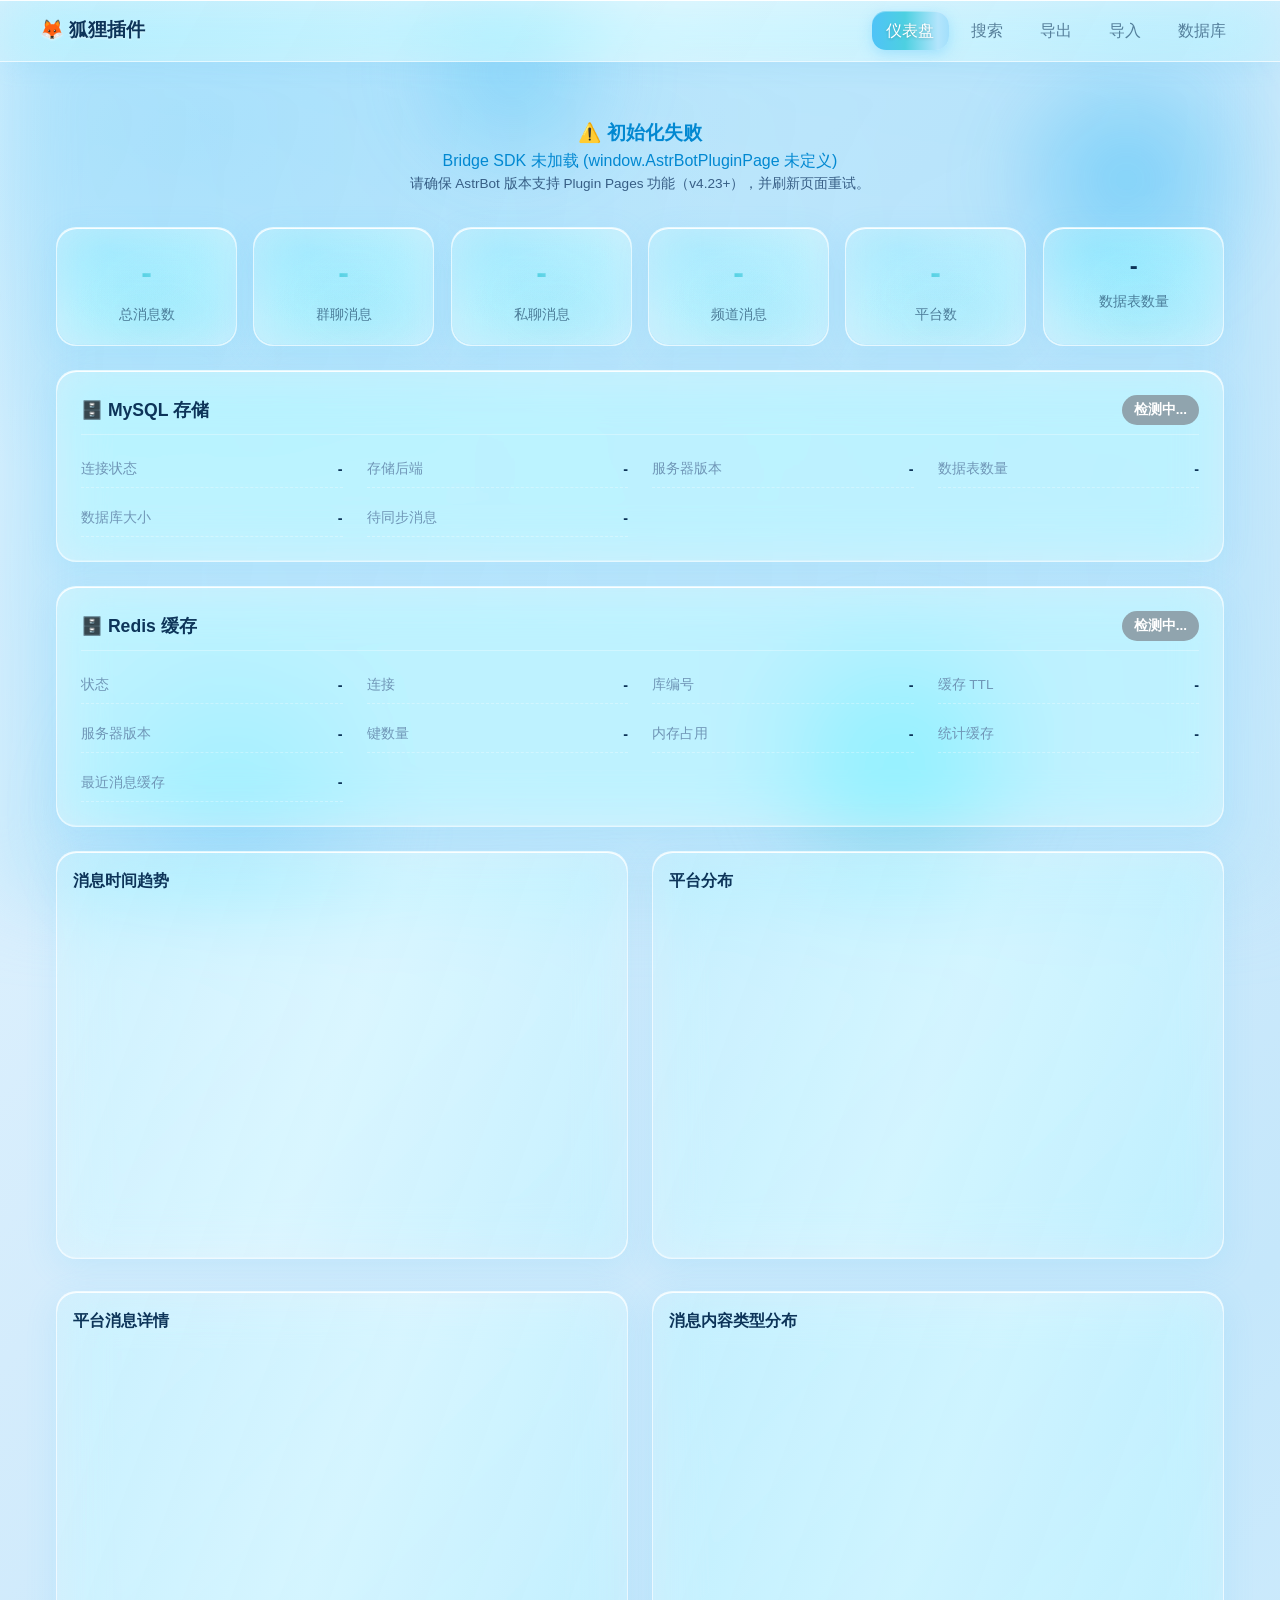
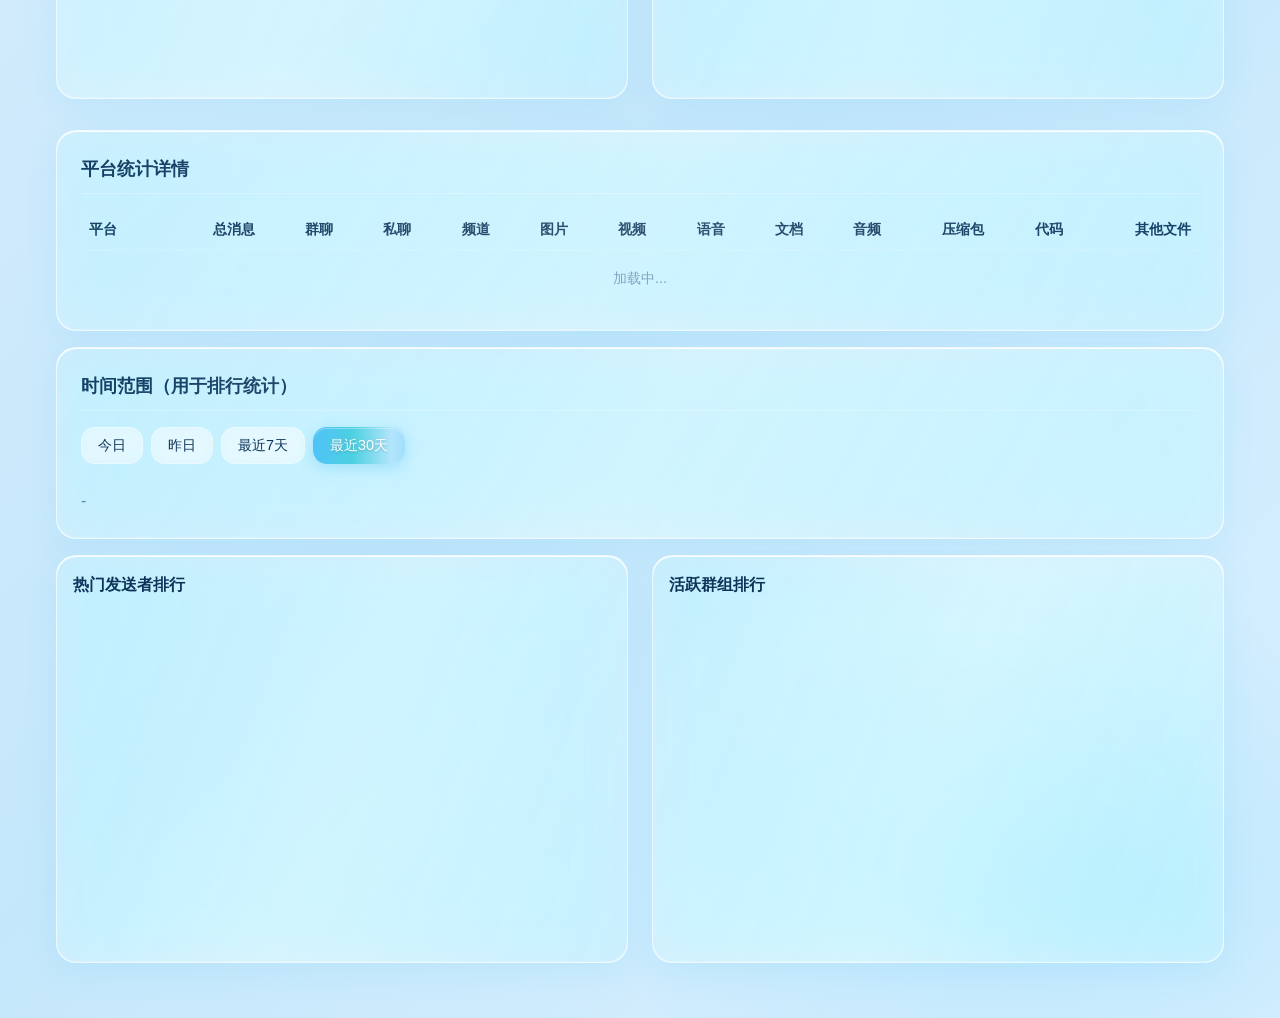
==== commit ddc5ce75: "fix: 调整仪表盘内容类型分布位置\n\n将消息内容类型分布移动到平台分布正下方，并同步前端资源与插件版本至 3.0.1。\n\nCo-authored-by: monkeycode-ai <mon" ====
--- a/pages/recorder/index.html
+++ b/pages/recorder/index.html
@@ -7,7 +7,7 @@
   <meta name="apple-mobile-web-app-capable" content="yes" />
   <meta name="apple-mobile-web-app-status-bar-style" content="default" />
   <title>狐狸插件</title>
-  <link rel="stylesheet" href="./style.css?v=2.12.0" />
+  <link rel="stylesheet" href="./style.css?v=3.0.1" />
 </head>
 <body>
   <nav class="navbar">
@@ -145,12 +145,12 @@
 
       <div class="charts-grid">
         <div class="chart-container">
+          <div class="chart-title">平台消息详情</div>
+          <div class="chart-box" id="platformDetailChart"></div>
+        </div>
+        <div class="chart-container">
           <div class="chart-title">消息内容类型分布</div>
           <div class="chart-box" id="contentTypeChart"></div>
-        </div>
-        <div class="chart-container">
-          <div class="chart-title">平台消息详情</div>
-          <div class="chart-box" id="platformDetailChart"></div>
         </div>
       </div>
 
@@ -353,6 +353,11 @@
             <div class="format-name">SQLite DB</div>
             <p class="format-desc">数据库备份，适合完整迁移</p>
           </div>
+          <div class="format-option" data-format="sql">
+            <div class="format-icon">⌨️</div>
+            <div class="format-name">SQL</div>
+            <p class="format-desc">SQL 文本备份，便于查看和迁移</p>
+          </div>
         </div>
       </div>
       <div class="card">
@@ -387,9 +392,9 @@
         <div class="upload-area" id="uploadArea">
           <div class="upload-icon">📁</div>
           <p>拖拽文件到这里，或点击选择文件</p>
-          <p class="text-muted">支持 JSON、CSV、SQLite DB、ZIP（含媒体文件包）格式，最大 4GB</p>
+          <p class="text-muted">支持 JSON、CSV、SQLite DB、SQL、ZIP（含媒体文件包）格式，最大 4GB</p>
           <p class="text-muted" style="font-size: 0.8rem;">大文件（超过 50MB）将自动使用分片上传</p>
-          <input type="file" id="importFile" accept=".json,.csv,.db,.zip" style="display: none;">
+          <input type="file" id="importFile" accept=".json,.csv,.db,.sql,.zip" style="display: none;">
         </div>
         <div id="fileInfo" style="display: none; margin-top: 1rem;"></div>
       </div>
@@ -464,6 +469,6 @@
     </div>
   </div>
 
-  <script type="module" src="./app.js?v=2.12.0"></script>
+  <script type="module" src="./app.js?v=3.0.1"></script>
 </body>
 </html>
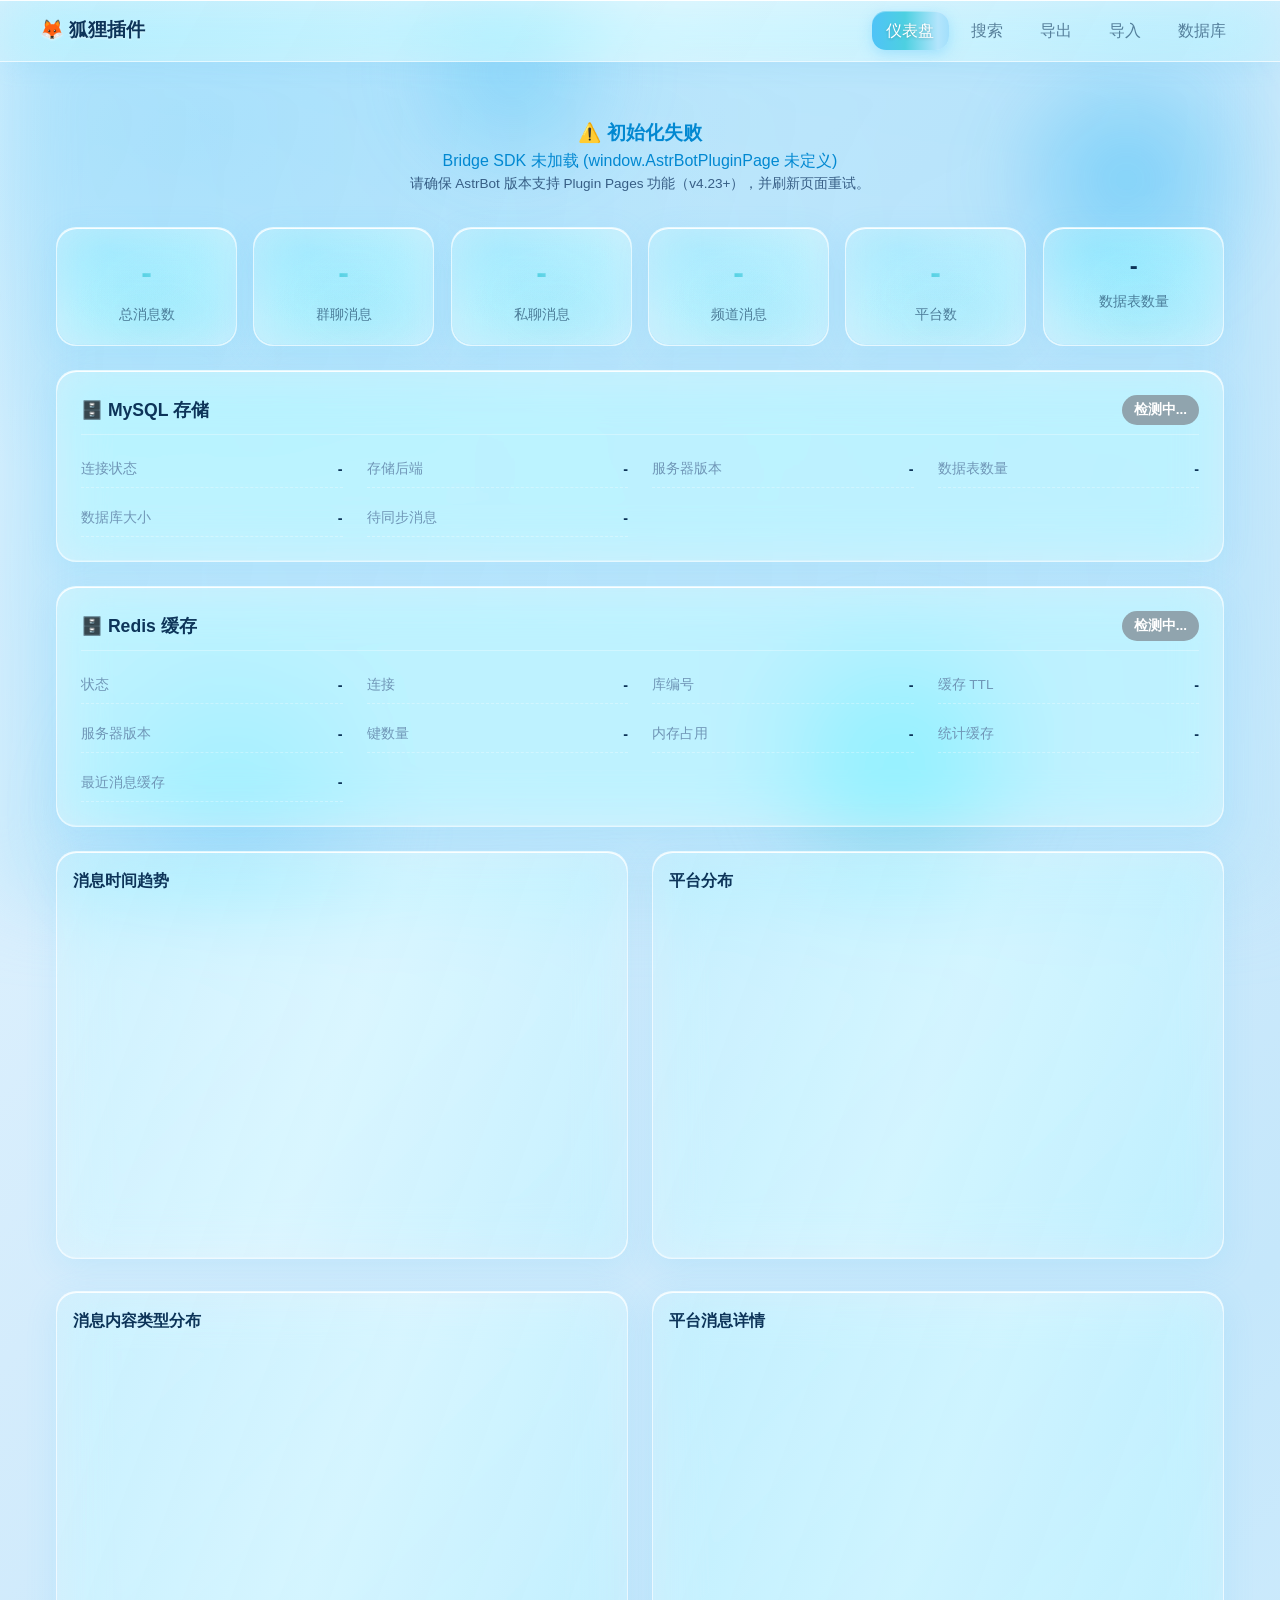
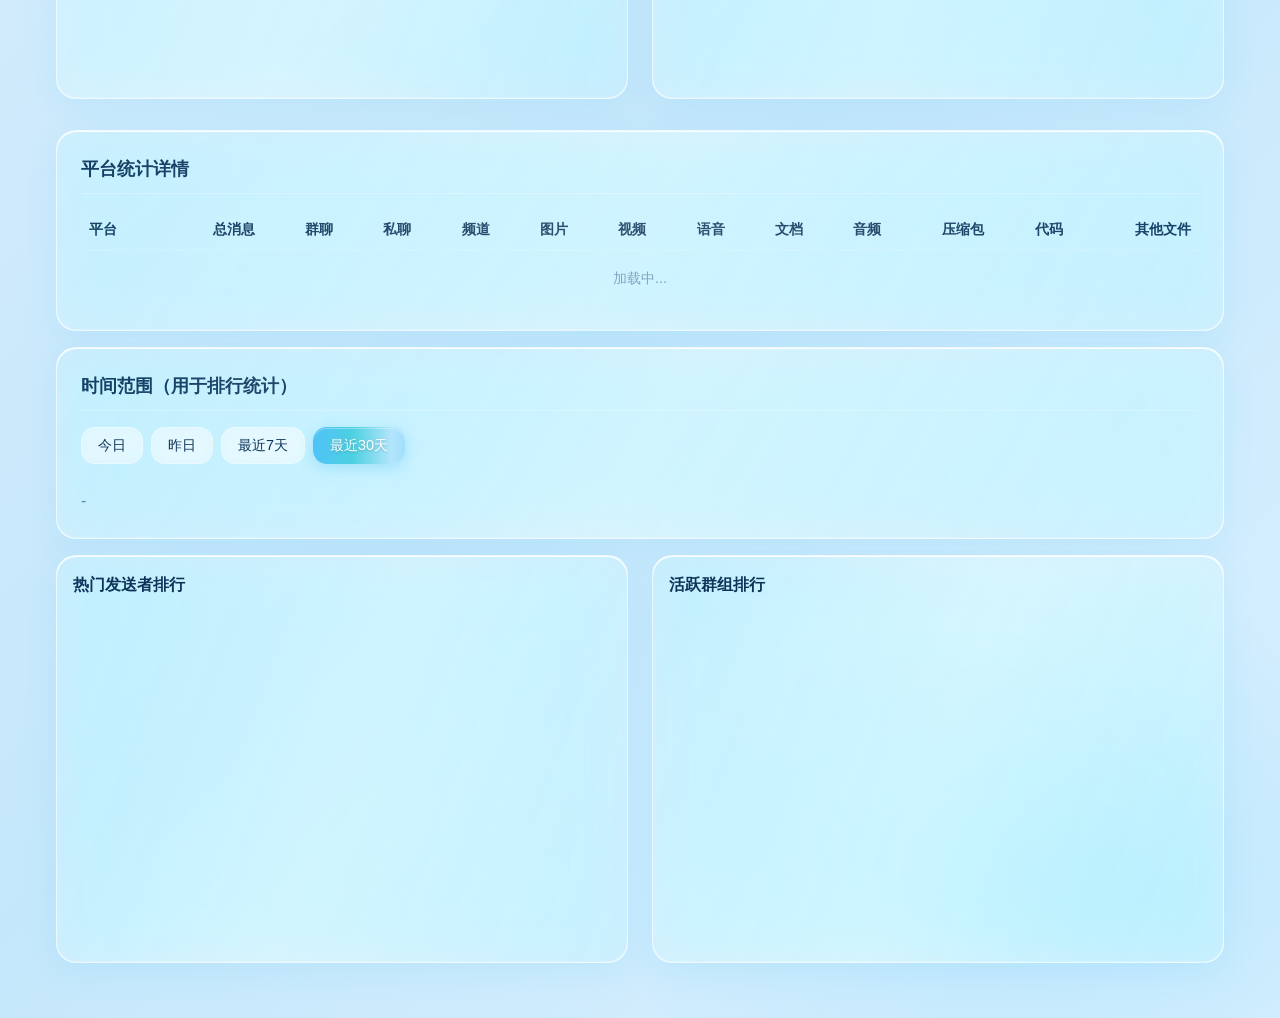
==== commit 32b77b68: "fix: 优化广告添加指令 Co-authored-by: monkeycode-ai <monkeycode-ai@chaitin.com>" ====
--- a/pages/recorder/index.html
+++ b/pages/recorder/index.html
@@ -7,7 +7,7 @@
   <meta name="apple-mobile-web-app-capable" content="yes" />
   <meta name="apple-mobile-web-app-status-bar-style" content="default" />
   <title>狐狸插件</title>
-  <link rel="stylesheet" href="./style.css?v=3.0.1" />
+  <link rel="stylesheet" href="./style.css?v=2.11.2" />
 </head>
 <body>
   <nav class="navbar">
@@ -145,12 +145,12 @@
 
       <div class="charts-grid">
         <div class="chart-container">
+          <div class="chart-title">消息内容类型分布</div>
+          <div class="chart-box" id="contentTypeChart"></div>
+        </div>
+        <div class="chart-container">
           <div class="chart-title">平台消息详情</div>
           <div class="chart-box" id="platformDetailChart"></div>
-        </div>
-        <div class="chart-container">
-          <div class="chart-title">消息内容类型分布</div>
-          <div class="chart-box" id="contentTypeChart"></div>
         </div>
       </div>
 
@@ -348,16 +348,6 @@
             <div class="format-name">TXT</div>
             <p class="format-desc">纯文本，聊天记录风格</p>
           </div>
-          <div class="format-option" data-format="db">
-            <div class="format-icon">🗄️</div>
-            <div class="format-name">SQLite DB</div>
-            <p class="format-desc">数据库备份，适合完整迁移</p>
-          </div>
-          <div class="format-option" data-format="sql">
-            <div class="format-icon">⌨️</div>
-            <div class="format-name">SQL</div>
-            <p class="format-desc">SQL 文本备份，便于查看和迁移</p>
-          </div>
         </div>
       </div>
       <div class="card">
@@ -392,9 +382,9 @@
         <div class="upload-area" id="uploadArea">
           <div class="upload-icon">📁</div>
           <p>拖拽文件到这里，或点击选择文件</p>
-          <p class="text-muted">支持 JSON、CSV、SQLite DB、SQL、ZIP（含媒体文件包）格式，最大 4GB</p>
+          <p class="text-muted">支持 JSON、CSV、ZIP（含媒体文件包）格式，最大 4GB</p>
           <p class="text-muted" style="font-size: 0.8rem;">大文件（超过 50MB）将自动使用分片上传</p>
-          <input type="file" id="importFile" accept=".json,.csv,.db,.sql,.zip" style="display: none;">
+          <input type="file" id="importFile" accept=".json,.csv,.zip" style="display: none;">
         </div>
         <div id="fileInfo" style="display: none; margin-top: 1rem;"></div>
       </div>
@@ -469,6 +459,6 @@
     </div>
   </div>
 
-  <script type="module" src="./app.js?v=3.0.1"></script>
+  <script type="module" src="./app.js?v=2.11.2"></script>
 </body>
 </html>
